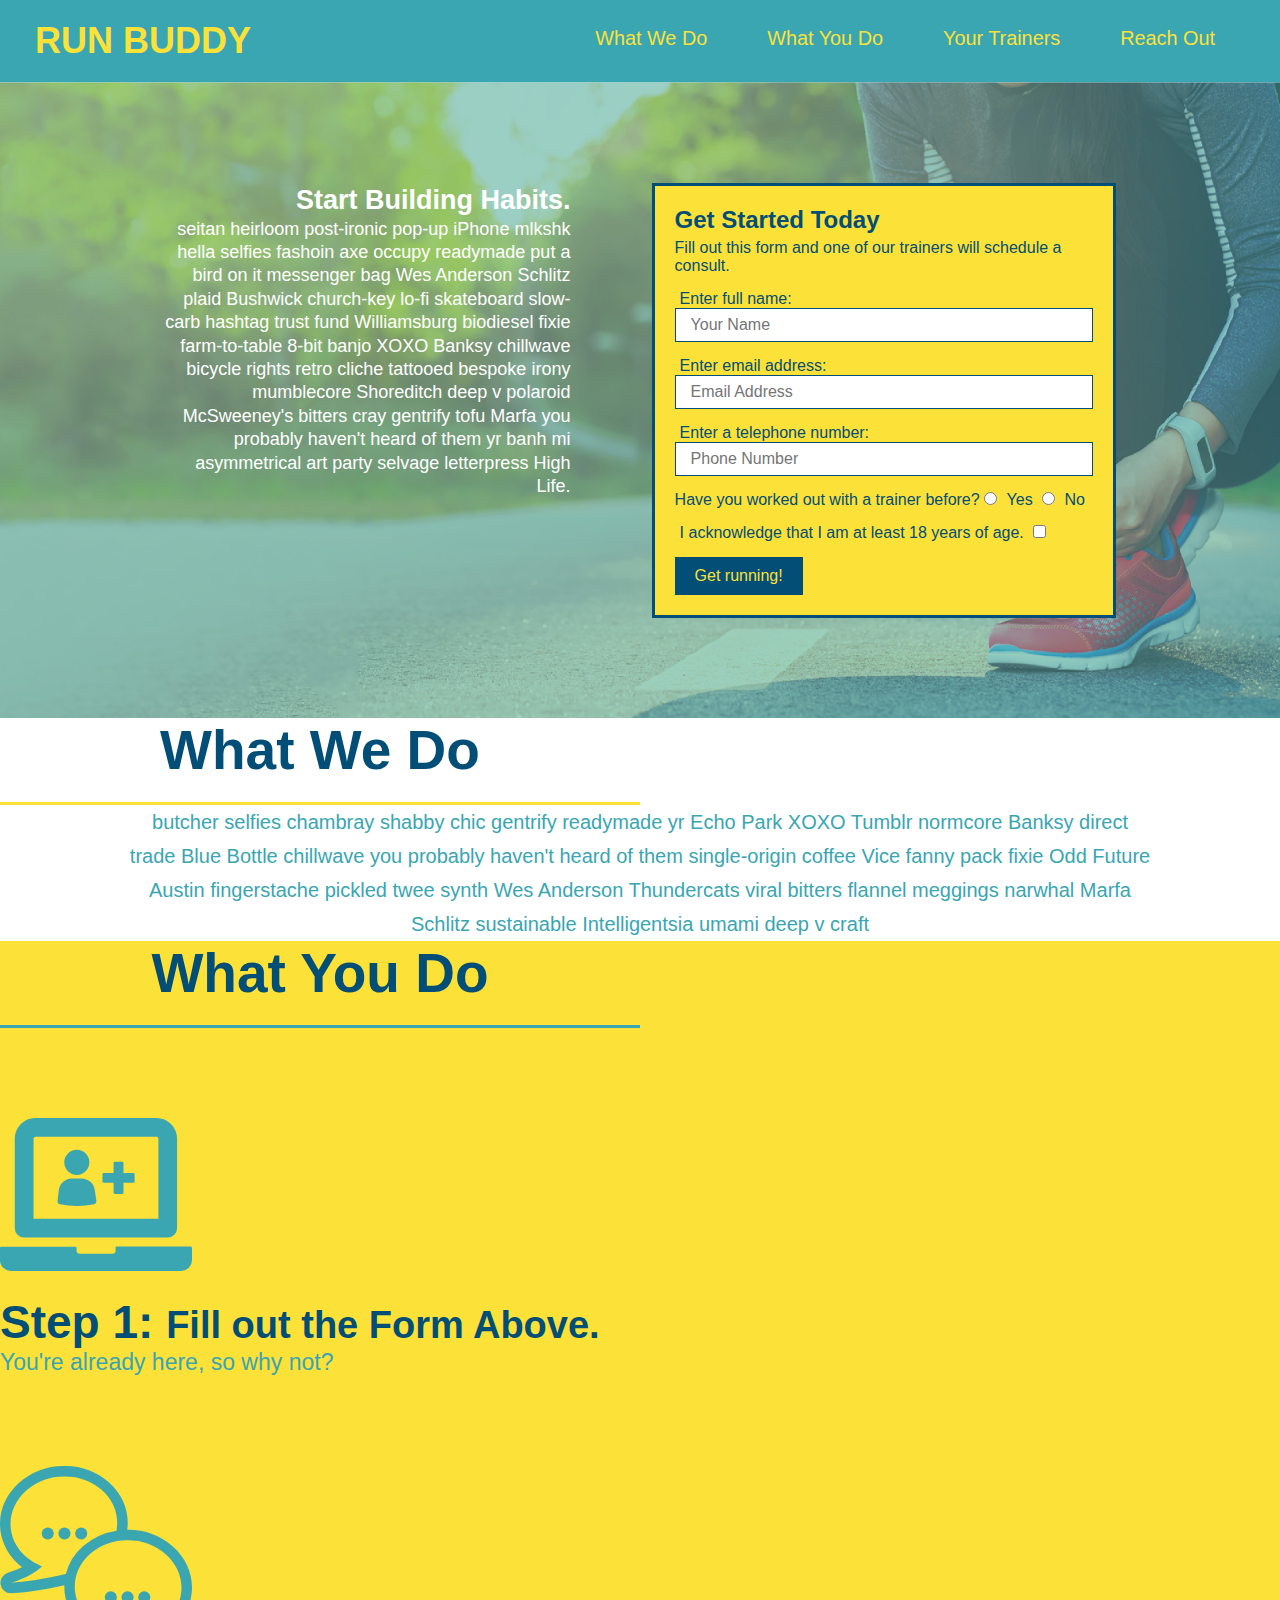
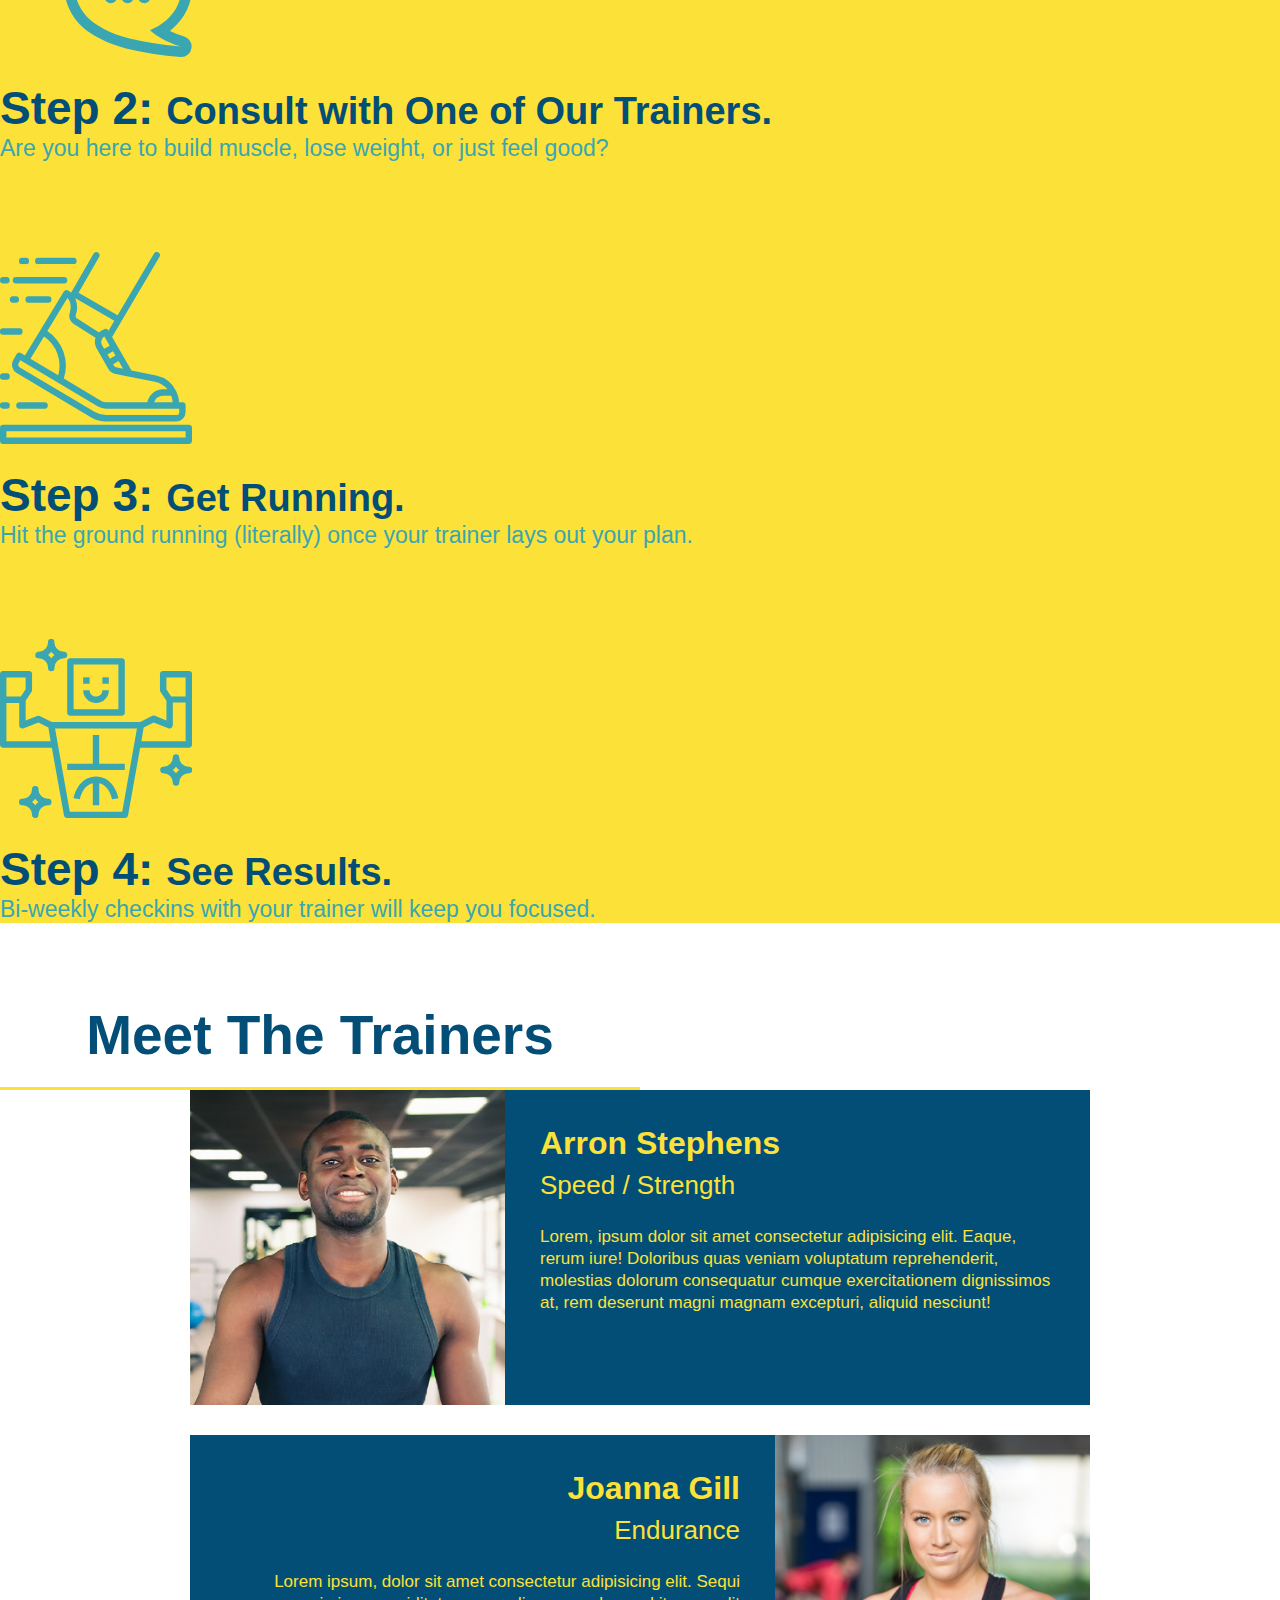
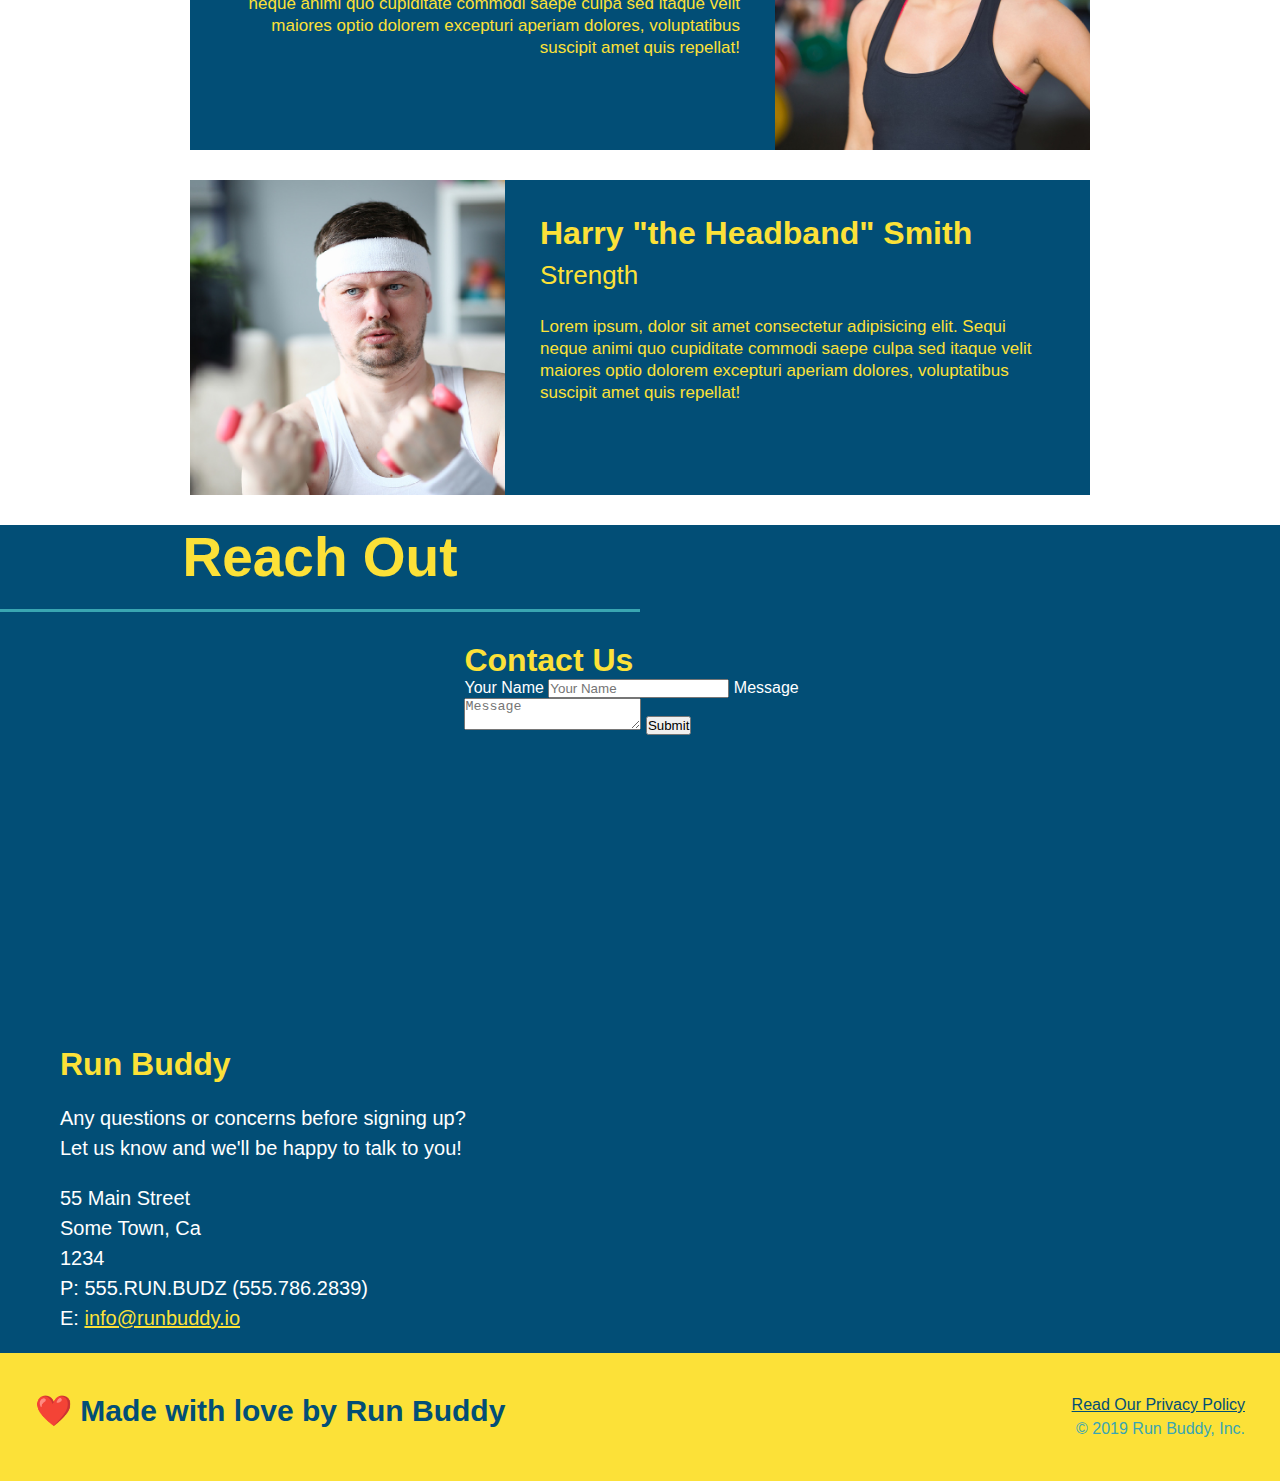
==== index.html @ 54eddde1 "altered html and css for flexbox rules" ====
<!DOCTYPE html>
<html lang="en">
    <head>
        <meta charset="UTF-8" />
        <title>Run Buddy</title>
        <link rel="stylesheet" href="./assets/css/style.css" />
    </head>
    <body>

    <!-- navigation -->
    <header>
        <h1>
            <a href="/">RUN BUDDY</a>
        </h1>
        <nav>
            <!-- Unordered list element -->
            <ul>
                <!-- List item element -->
                <li>
                    <!-- Anchor element -->
                    <a href="#what-we-do">What We Do</a>
                </li>
                <li>
                    <a href="#what-you-do">What You Do</a>
                </li>
                <li>
                    <a href="#your-trainers">Your Trainers</a>
                </li>
                <li>
                    <a href="#reach-out">Reach Out</a>
                </li>
            </ul>
        </nav>
    </header>

    <!-- hero/jumbotron -->
    <section class="hero">
        <div class="hero-cta">
            <h2>Start Building Habits.</h2>
            <p>
                seitan heirloom post-ironic pop-up iPhone mlkshk hella selfies fashoin axe occupy readymade put a bird on it messenger bag Wes Anderson Schlitz plaid Bushwick church-key lo-fi skateboard slow-carb hashtag trust fund Williamsburg biodiesel fixie farm-to-table 8-bit banjo XOXO Banksy chillwave bicycle rights retro cliche tattooed bespoke irony mumblecore Shoreditch deep v polaroid McSweeney's bitters cray gentrify tofu Marfa you probably haven't heard of them yr banh mi asymmetrical art party selvage letterpress High Life.
            </p>
        </div>
        
        <div class="hero-form">
            <h3>Get Started Today</h3>
            <p>Fill out this form and one of our trainers will schedule a consult.</p>
        <!-- Add form element -->
        <form>
            <label for="email">Enter full name:</label>
            <input type="text" placeholder="Your Name" name="name" id="name" class="form-input"/>
            <label for="email">Enter email address:</label>
            <input type="email" placeholder="Email Address" name="email" id="email" class="form-input"/>
            <label for="phone">Enter a telephone number:</label>
            <input type="tel" placeholder="Phone Number" name="phone" id="phone" class="form-input"/>
            <p>
                Have you worked out with a trainer before?
                <input type="radio" name="trainer-confirm" id="trainer-yes" />
                <label for="trainer-yes">Yes</label>
                <input type="radio" name="trainer-confirm" id="trainer-no" />
                <label for="trainer-no">No</label>
            </p>
            <p>
                <label for="checkbox" >
                    I acknowledge that I am at least 18 years of age.
                </label>
                <input type="checkbox" name="age-confirm" id="checkbox" />
            </p>
            <button type="submit">
                Get running!
            </button>
        </form>
        </div>
    </section>
    <!-- end hero -->
    <!-- "what we do" section -->
    <section id="what-we-do" class="intro">
        <!-- Wrap every h2 with a class of "section-title" in this div! -->
        <div class="flex-row">
            <h2 class="section-title primary-border"> What We Do</h2>
        </div>
        <div class="flex-row">
        <p>butcher selfies chambray shabby chic gentrify readymade yr Echo Park XOXO Tumblr normcore Banksy direct trade Blue Bottle chillwave you probably haven't heard of them single-origin coffee Vice fanny pack fixie Odd Future Austin fingerstache pickled twee synth Wes Anderson Thundercats viral bitters flannel meggings narwhal Marfa Schlitz sustainable Intelligentsia umami deep v craft</p>
        </div>
    </section>

    <!-- "what you do" section -->
    <section id="what-you-do" class="steps"> 
        <!-- Wrap every h2 with a class of "section-title" in this div! -->
        <div class="flex-row">
            <h2 class="section-title secondary-border">What You Do</h2>
        </div>
        <div>
            <!-- insert this img element -->
            <img src="./assets/images/step-1.svg" alt=""/>
            <h3>Step 1: <span>Fill out the Form Above.</span></h3>
            <p>You're already here, so why not?</p>
        </div>

        <div>
            <img src="./assets/images/step-2.svg" alt="" />
            <h3>Step 2: <span>Consult with One of Our Trainers.</span></h3>
            <p>Are you here to build muscle, lose weight, or just feel good?</p>
        </div>

        <div>
            <img src="./assets/images/step-3.svg" alt="" />
            <h3>Step 3: <span>Get Running.</span></h3>
            <p>Hit the ground running (literally) once your trainer lays out your plan.</p>
        </div>

        <div>
            <img src="./assets/images/step-4.svg" alt="" />
            <h3>Step 4: <span>See Results.</span></h3>
            <p>Bi-weekly checkins with your trainer will keep you focused.</p>
        </div>
    </section>

    <!-- "meet the trainers" section -->
    <section id="your-trainers" class="trainers">
        <div class="flex-row">
            <h2 class="section-title primary-border">Meet The Trainers</h2>
        </div>
        <article class="trainer">
            <img src="./assets/images/trainer-1.jpg" alt="Arron Stephens in his workout cloths ready to pump iron" />
            <div class="trainer-bio text-left">
                <h3>Arron Stephens</h3>
                <h4>Speed / Strength</h4>
                <p>
                    Lorem, ipsum dolor sit amet consectetur adipisicing elit. Eaque, rerum iure! Doloribus quas veniam voluptatum reprehenderit, molestias dolorum consequatur cumque exercitationem dignissimos at, rem deserunt magni magnam excepturi, aliquid nesciunt!
                </p>
            </div>
        </article>
                <!-- second trainer bio -->
        <article class="trainer">
            <div class="trainer-bio text-right">
            <h3>Joanna Gill</h3>
            <h4>Endurance</h4>
            <p>
                Lorem ipsum, dolor sit amet consectetur adipisicing elit. Sequi neque animi quo cupiditate commodi saepe culpa sed
                itaque velit maiores optio dolorem excepturi aperiam dolores, voluptatibus suscipit amet quis repellat!
            </p>
            </div>
            <img src="./assets/images/trainer-2.jpg" alt="Joanna Gill cooling off after a workout" />
        </article>
        
        <!-- third trainer bio -->
        <article class="trainer">
            <img src="./assets/images/trainer-3.jpg" alt="Harry Smith wearing a headband and lifting comically small pink weights" />
            <div class="trainer-bio text-left">
            <h3>Harry "the Headband" Smith</h3>
            <h4>Strength</h4>
            <p>
                Lorem ipsum, dolor sit amet consectetur adipisicing elit. Sequi neque animi quo cupiditate commodi saepe culpa sed
                itaque velit maiores optio dolorem excepturi aperiam dolores, voluptatibus suscipit amet quis repellat!
            </p>
            </div>
        </article>
    </section>

    <!-- "reach out" section -->
    <section id="reach-out" class="contact">
        <div class="flex-row">
            <h2 class="section-title secondary-border">Reach Out</h2>
        </div>
        <div class="contact-info">
            <iframe src="https://www.google.com/maps/embed?pb=!1m18!1m12!1m3!1d2630.026492703982!2d-122.42598484898063!3d48.762290379176555!2m3!1f0!2f0!3f0!3m2!1i1024!2i768!4f13.1!3m3!1m2!1s0x5485a46d0044fd4b%3A0xc26cf541255d112f!2s3700%20Alabama%20St%2C%20Bellingham%2C%20WA%2098229!5e0!3m2!1sen!2sus!4v1619224071353!5m2!1sen!2sus" 
            style="border:0;" 
            allowfullscreen="" 
            loading="lazy">
            </iframe>
        <div class="contact-form">
            <h3>Contact Us</h3>
            <form>
                <label for="contact-name">Your Name</label>
                <input type="text" id="contact-name" placeholder="Your Name" />

                <label for="contact-message">Message</label>
                <textarea id="contact-message" placeholder="Message"></textarea>

                <button type="submit">Submit</button>
            </form>
        </div> 

        <div>
            <h3>Run Buddy</h3>
            <p>
                Any questions or concerns before signing up?
                <br />
                Let us know and we'll be happy to talk to you!
            </p>
            <address>
                55 Main Street <br />
                Some Town, Ca <br />
                1234 <br />
                P: 555.RUN.BUDZ (555.786.2839)<br/>
                E: <a href="mailto:info@runbuddy.io">info@runbuddy.io</a>
            </address>
        </div>
        </div>
    </section>

    <!-- footer -->
    <footer>
        <h2>❤️  Made with love by Run Buddy</h2>
        <div>
            <a href="./privacy-policy.html">Read Our Privacy Policy</a><br />
            &copy; 2019 Run Buddy, Inc.
        </div>
    </footer>

</body>
</html>
---- assets/css/style.css ----
* {
  margin: 0;
  padding: 0;
  box-sizing: border-box;
}

body {
  /* more on this crazy alphanumerical value in a minute! */
  color: #39a6b2;
  font-family: Helvetica, Arial, sans-serif;
}

/* apply styles to <header> */
header {
  padding: 20px 35px;
  background-color: #39a6b2;
  display: flex;
  justify-content: space-between;
  flex-wrap: wrap;
}

header h1 {
  font-weight: bold;
  font-size: 36px;
  color: #fce138;
  margin: 0;
}

header a {
  text-decoration: none;
  color: #fce138;
}

header nav {
  margin: 7px 0;
}

header nav ul {
  display: flex;
  flex-wrap: wrap;
  justify-content: space-between;
  align-items: center;
  list-style: none;
}

header nav ul li a {
  margin: 0 30px;
  font-weight: lighter;
  font-size: 1.55vw;
}

header h1 {
  font-weight: bold;
  font-size: 36px;
  color: #fce138;
  margin: 0;
}

footer {
  background: #fce138;
  width: 100%;
  padding: 40px 35px;
  display: flex;
  justify-content: space-between;
  flex-wrap: wrap;
}

footer h2 {
  color: #024e76;
  font-size: 30px;
  margin: 0;
}

footer div {
  line-height: 1.5;
  text-align: right;
}

footer a {
  color: #024e76;
}

/* Hero Style Start */
.hero {
  padding: 60px;
  background-image: url("../images/hero-bg.jpg");
  background-size: cover;
  background-position: center;
  display: flex;
  justify-content: center;
  flex-wrap: wrap;
}
/* Hero Style End */

/* Hero CTA Start */
.hero-cta {
  width: 35%;
  text-align: right;
  margin: 3.5%;
  color: #fff;
  font-size: 18px;
  line-height: 1.3;
}
.heor-cta h2 {
  font-style: italic;
  font-size: 55px;
  color: #fce138;
}
/* Hero CTA End */

/* Hero Form Start */
.hero-form {
  background-color: #fce138;
  padding: 20px;
  color: #024e76;
  border: solid 3px #024e76;
  width: 40%;
  margin: 3.5%;
}

.hero-form h3 {
  font-size: 24px;
  margin: 0px;
}

.hero-form p {
  margin: 5px 0 15px 0;
}

.form-input {
  border: 1px solid #024e76;
  display: block;
  padding: 7px 15px;
  font-size: 16px;
  color: #024e76;
  width: 100%;
  margin-bottom: 15px;
}

.hero-form label{
  margin: 0 5px;
}

.hero-form button {
  color: #fce138;
  background-color: #024e76;
  border: none;
  padding: 10px 20px;
  font-size: 16px;
}
/* Hero Form End */

.intro p {
  line-height: 1.7;
  color: #39a6b2;
  width: 80%;
  font-size: 20px;
  margin: 0 auto;
  text-align: center;
}

.steps { 
  background: #fce138;
}

.section-title {
  padding-bottom: 20px;
  text-align: center;
  margin: 0 auto 35 px auto;
  width: 50%;
  font-size: 55px;
  color: #024e76;
  border-bottom: 3px solid;
}

.primary-border {
  border-color: #fce138;
}

.secondary-border {
  border-color: #39a6b2;
}

.steps div {
  margin-bottom: 80px;
}

.steps img {
  width: 15%;
  margin: 10px 0;
}

.steps h3 {
  color: #024e76;
  font-size: 46px;
  margin-top: 10px;
}

.steps p {
  color: #39a6b2;
  font-size: 23px;
}

.steps span {
  font-size: 38px;
}

.trainers {
}

.trainer {
  width: 900px;
  margin: 0 auto 30px auto;
  background: #024e76;
  color: #fce138;
  overflow: auto;
}

.trainer img {
  width: 35%;
  float: left;
}

.trainer-bio {
  padding: 35px;
  float: left;
  width: 65%;
}

.text-left {
  text-align: left;
}

.text-right {
  text-align: right;
}

.trainer-bio h3 {
  font-size: 32px;
  margin-bottom: 8px;
}

.trainer-bio h4 {
  font-weight: lighter;
  font-size: 26px;
  margin-bottom: 25px;
}

.trainer-bio p {
  font-size: 17px;
  line-height: 1.3;
}

.text-left {
  text-align: left;
}

.text-right {
  text-align: right;
}

/* Reach Out Style Start*/
.contact {
  background: #024e76;
}

.contact h2 {
  color: #fce138;
}

.contact-info iframe {
  width: 400px;
  height: 400px;
}

.contact-info div {
  width: 410px;
  display: inline-block;
  vertical-align: top;
  text-align: left;
  margin: 30px 0 0 60px;
  color: white;
}

.contact-info h3 {
  color: #fce138;
  font-size: 32px;
}

.contact-info p, .contact-info address {
  margin: 20px 0;
  line-height: 1.5;
  font-size: 20px;
  font-style: normal;
}

.contact-info a {
  color: #fce138;
}

/* REACH OUT STYLES END */

.flex-row {
  display: flex;
}
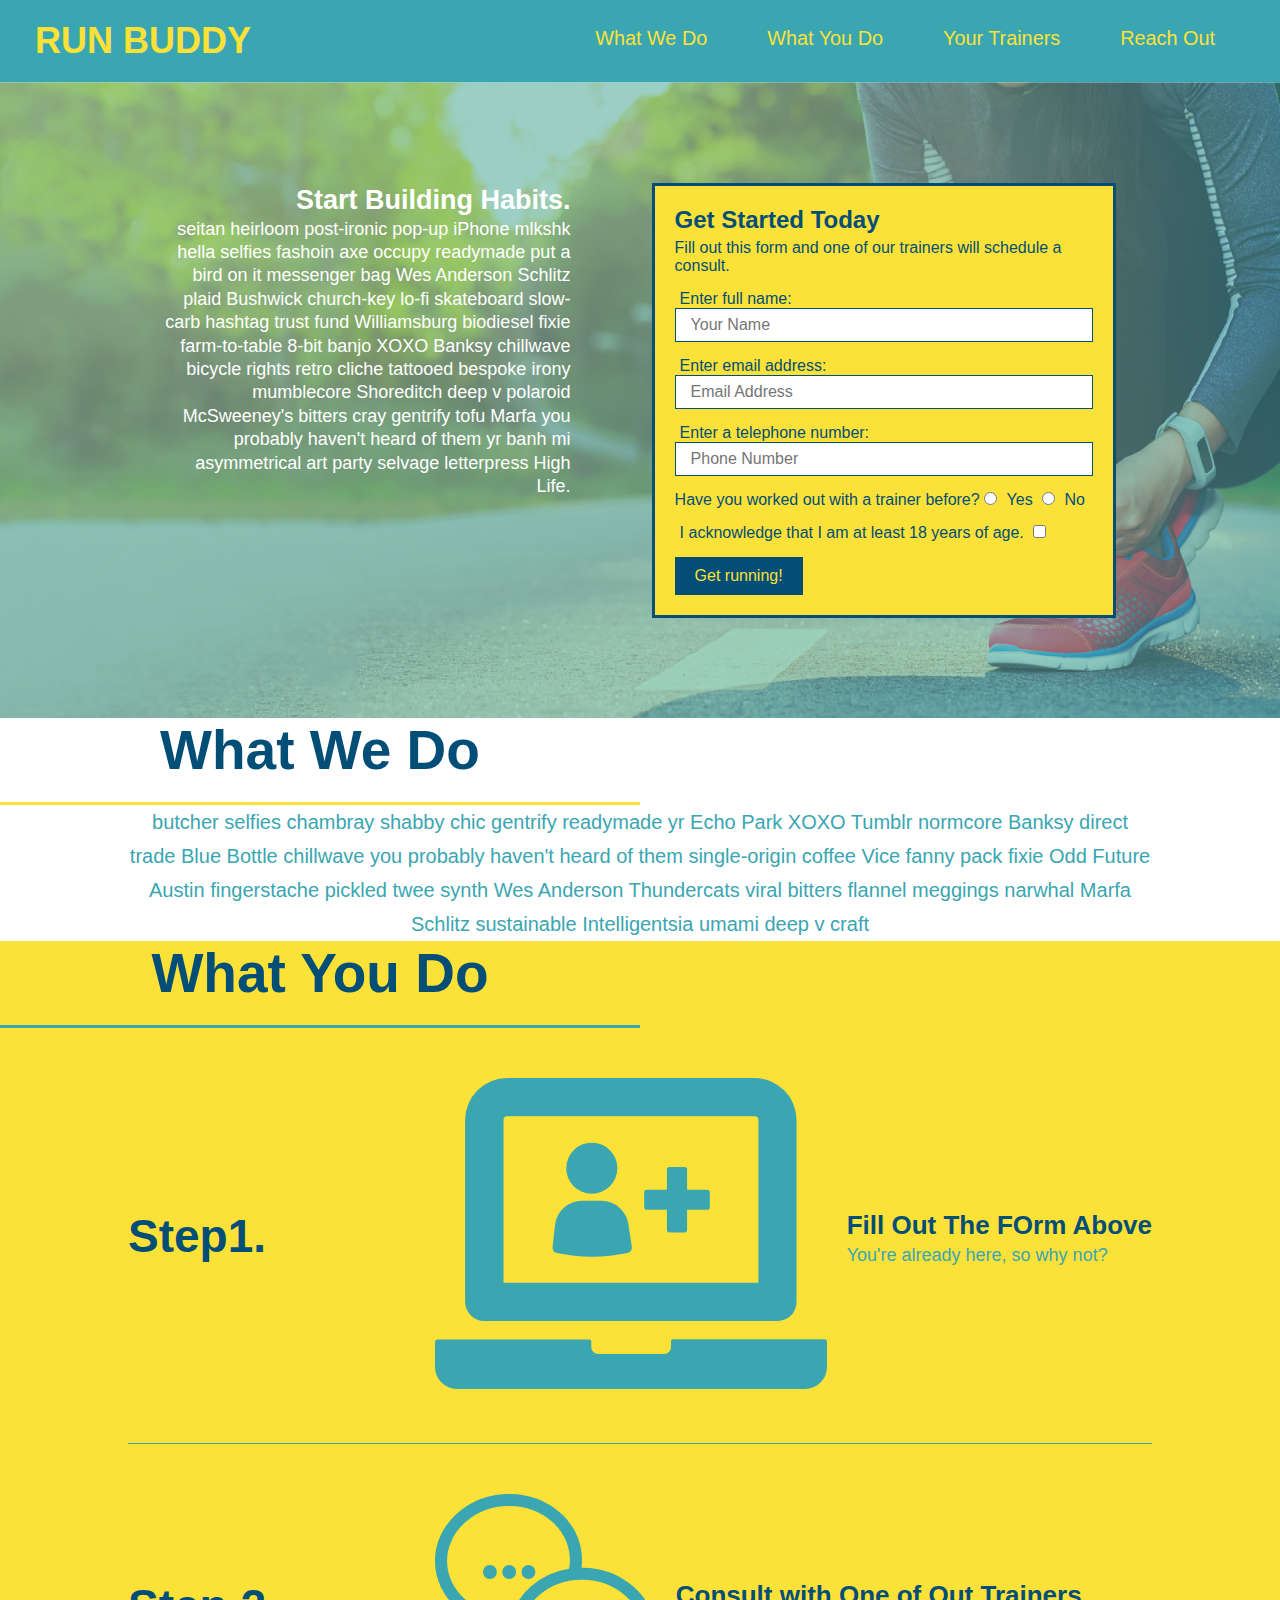
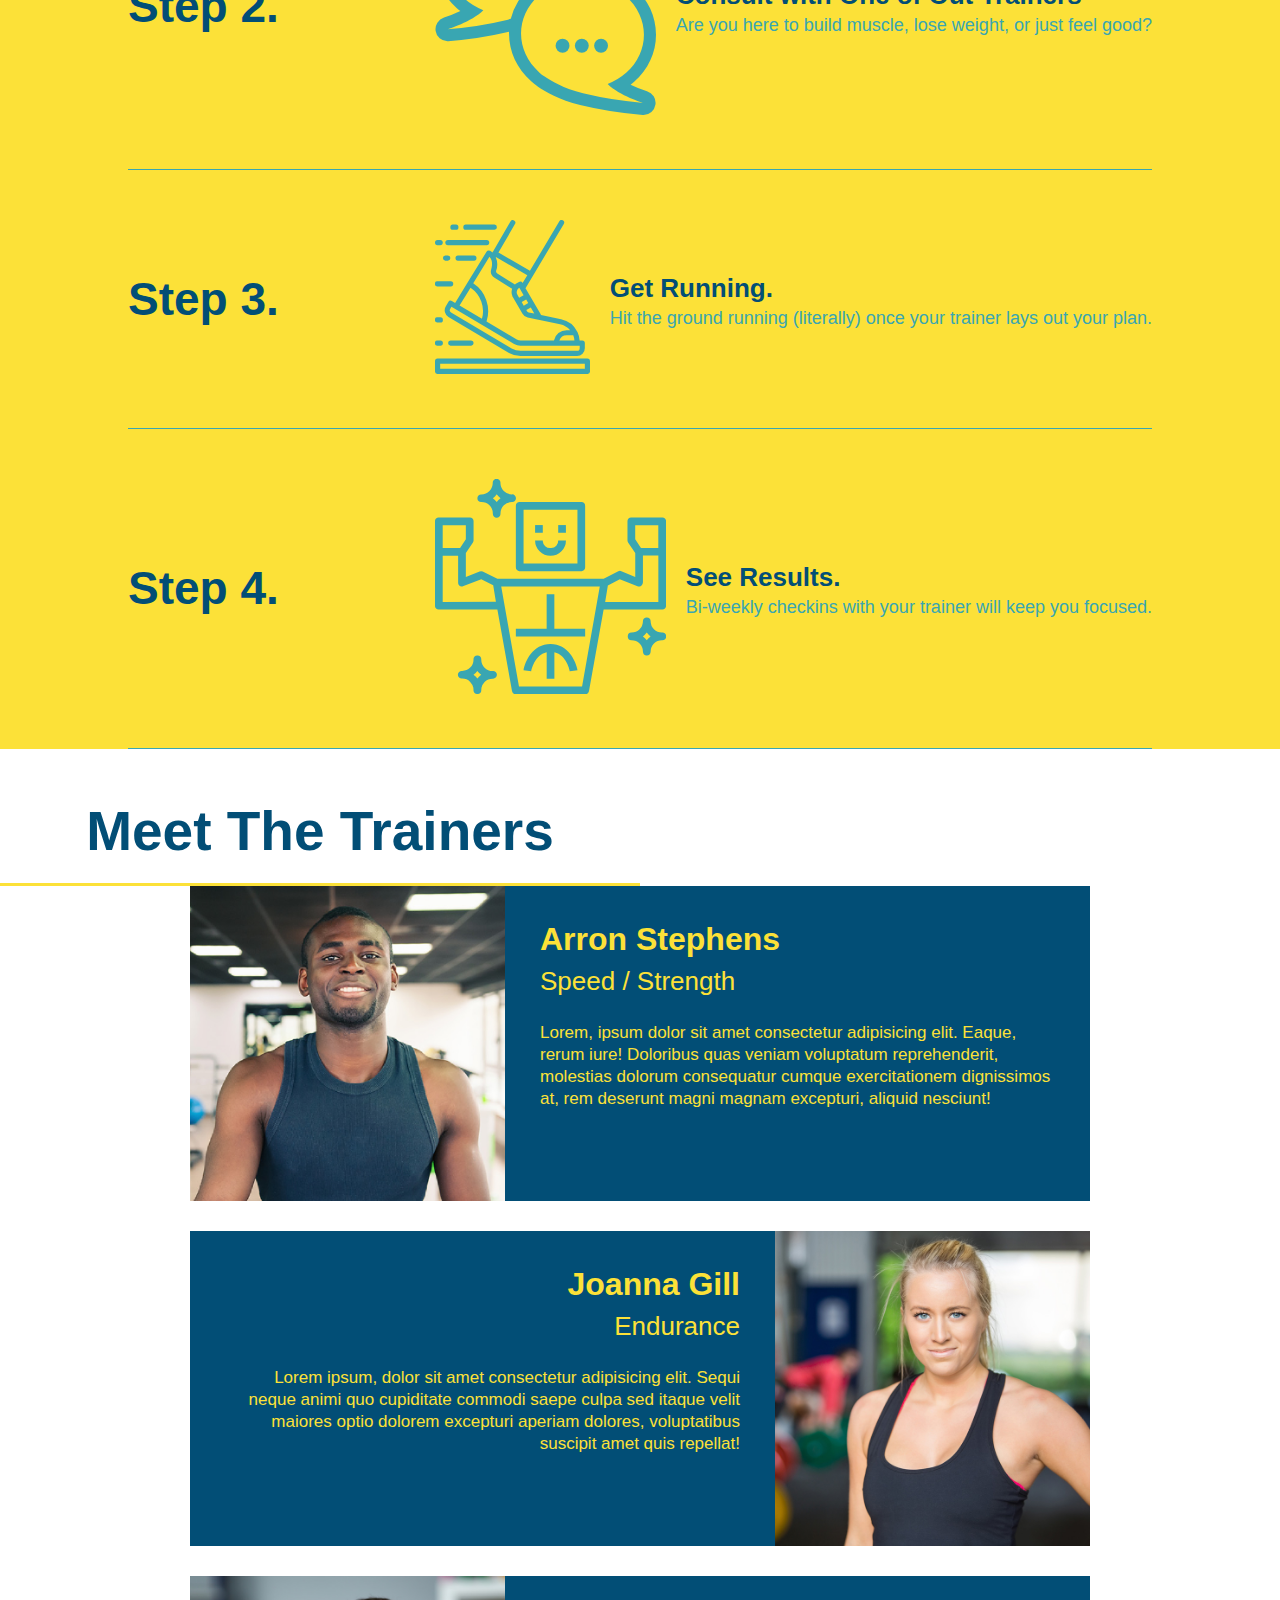
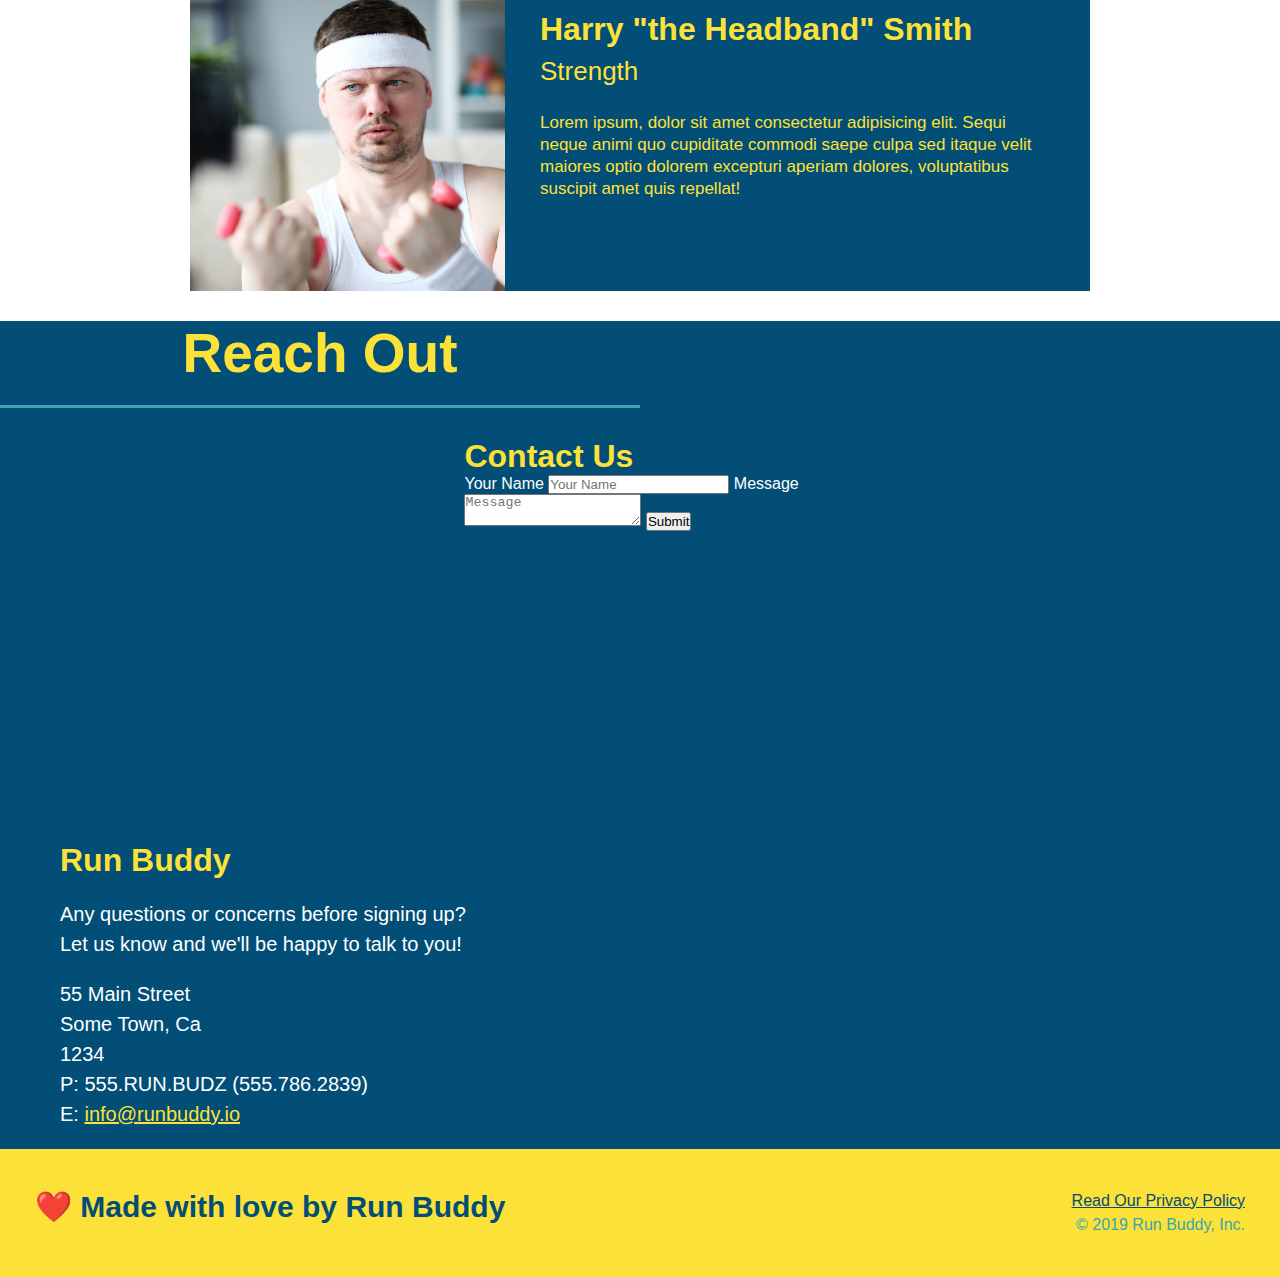
==== commit 0b0db1e8: "add flexbox to the steps" ====
--- a/index.html
+++ b/index.html
@@ -90,29 +90,60 @@
         <div class="flex-row">
             <h2 class="section-title secondary-border">What You Do</h2>
         </div>
-        <div>
-            <!-- insert this img element -->
-            <img src="./assets/images/step-1.svg" alt=""/>
-            <h3>Step 1: <span>Fill out the Form Above.</span></h3>
-            <p>You're already here, so why not?</p>
-        </div>
-
-        <div>
-            <img src="./assets/images/step-2.svg" alt="" />
-            <h3>Step 2: <span>Consult with One of Our Trainers.</span></h3>
-            <p>Are you here to build muscle, lose weight, or just feel good?</p>
-        </div>
-
-        <div>
-            <img src="./assets/images/step-3.svg" alt="" />
-            <h3>Step 3: <span>Get Running.</span></h3>
-            <p>Hit the ground running (literally) once your trainer lays out your plan.</p>
-        </div>
-
-        <div>
-            <img src="./assets/images/step-4.svg" alt="" />
-            <h3>Step 4: <span>See Results.</span></h3>
-            <p>Bi-weekly checkins with your trainer will keep you focused.</p>
+        <div class="step">
+            <h3>Step1.</h3>
+            <div class="step-info">
+                <div class="step-img">
+                    <img src="./assets/images/step-1.svg" alt=""/>
+                </div>
+                <div class="step-text">
+                    <h4>Fill Out The FOrm Above</h4>
+                    <p>You're already here, so why not?</p>
+                </div>
+            </div>
+        </div>
+
+        <div>
+        <div class="step">
+            <h3>Step 2.</h3>
+            <div class="step-info">
+                <div class="step-img">
+                    <img src="./assets/images/step-2.svg" alt="" />
+                </div>
+                <div class="step-text">
+                    <h4>Consult with One of Out Trainers</h4>
+                    <p>Are you here to build muscle, lose weight, or just feel good?</p>
+                </div>
+            </div>
+        </div>
+
+        <div>
+        <div class="step">
+            <h3>Step 3.</h3>
+            <div class="step-info">
+                <div class="step-img">
+                    <img src="./assets/images/step-3.svg" alt="" />
+                </div>
+                <div class="step-text">
+                    <h4>Get Running.</h4>
+                    <p>Hit the ground running (literally) once your trainer lays out your plan.</p>
+                </div>
+            </div>
+        </div>
+
+        <div>
+        <div class="step">
+            <h3>Step 4.</h3>
+            <div class="step-info">
+                <div class="step-img">
+                    <img src="./assets/images/step-4.svg" alt="" />
+                </div>
+                <div class="step-text">
+                    <h4>See Results.</h4>
+                    <p>Bi-weekly checkins with your trainer will keep you focused.</p>
+                </div>
+            </div>
+        </div>
         </div>
     </section>
 
--- a/assets/css/style.css
+++ b/assets/css/style.css
@@ -181,28 +181,51 @@
   border-color: #39a6b2;
 }
 
-.steps div {
-  margin-bottom: 80px;
-}
-
-.steps img {
-  width: 15%;
-  margin: 10px 0;
-}
-
-.steps h3 {
+.step {
+  margin: 50px auto;
+  padding-bottom: 50px;
+  width: 80%;
+  border-bottom: 1px solid #39a6b2;
+  display: flex;
+  flex-wrap: wrap;
+  align-items: center;
+  justify-content: space-between;
+}
+
+.step h3 {
   color: #024e76;
   font-size: 46px;
-  margin-top: 10px;
-}
-
-.steps p {
+  flex: 1 30%;
+}
+
+.step-info {
+  flex: 2 70%;
+  display: flex;
+  flex-wrap: wrap;
+  align-items: center;
+}
+
+.step-img {
+  flex: 1 12%;
+  margin-right: 20px;
+}
+.stepp-text {
+  flex: 12;
+}
+
+.step-img img {
+  max-width: 100%;
+}
+
+.step-text p {
   color: #39a6b2;
-  font-size: 23px;
-}
-
-.steps span {
-  font-size: 38px;
+  font-size: 18px;
+}
+
+.step-text h4 {
+  font-size: 26px;
+  line-height: 1.5;
+  color: #024e76;
 }
 
 .trainers {
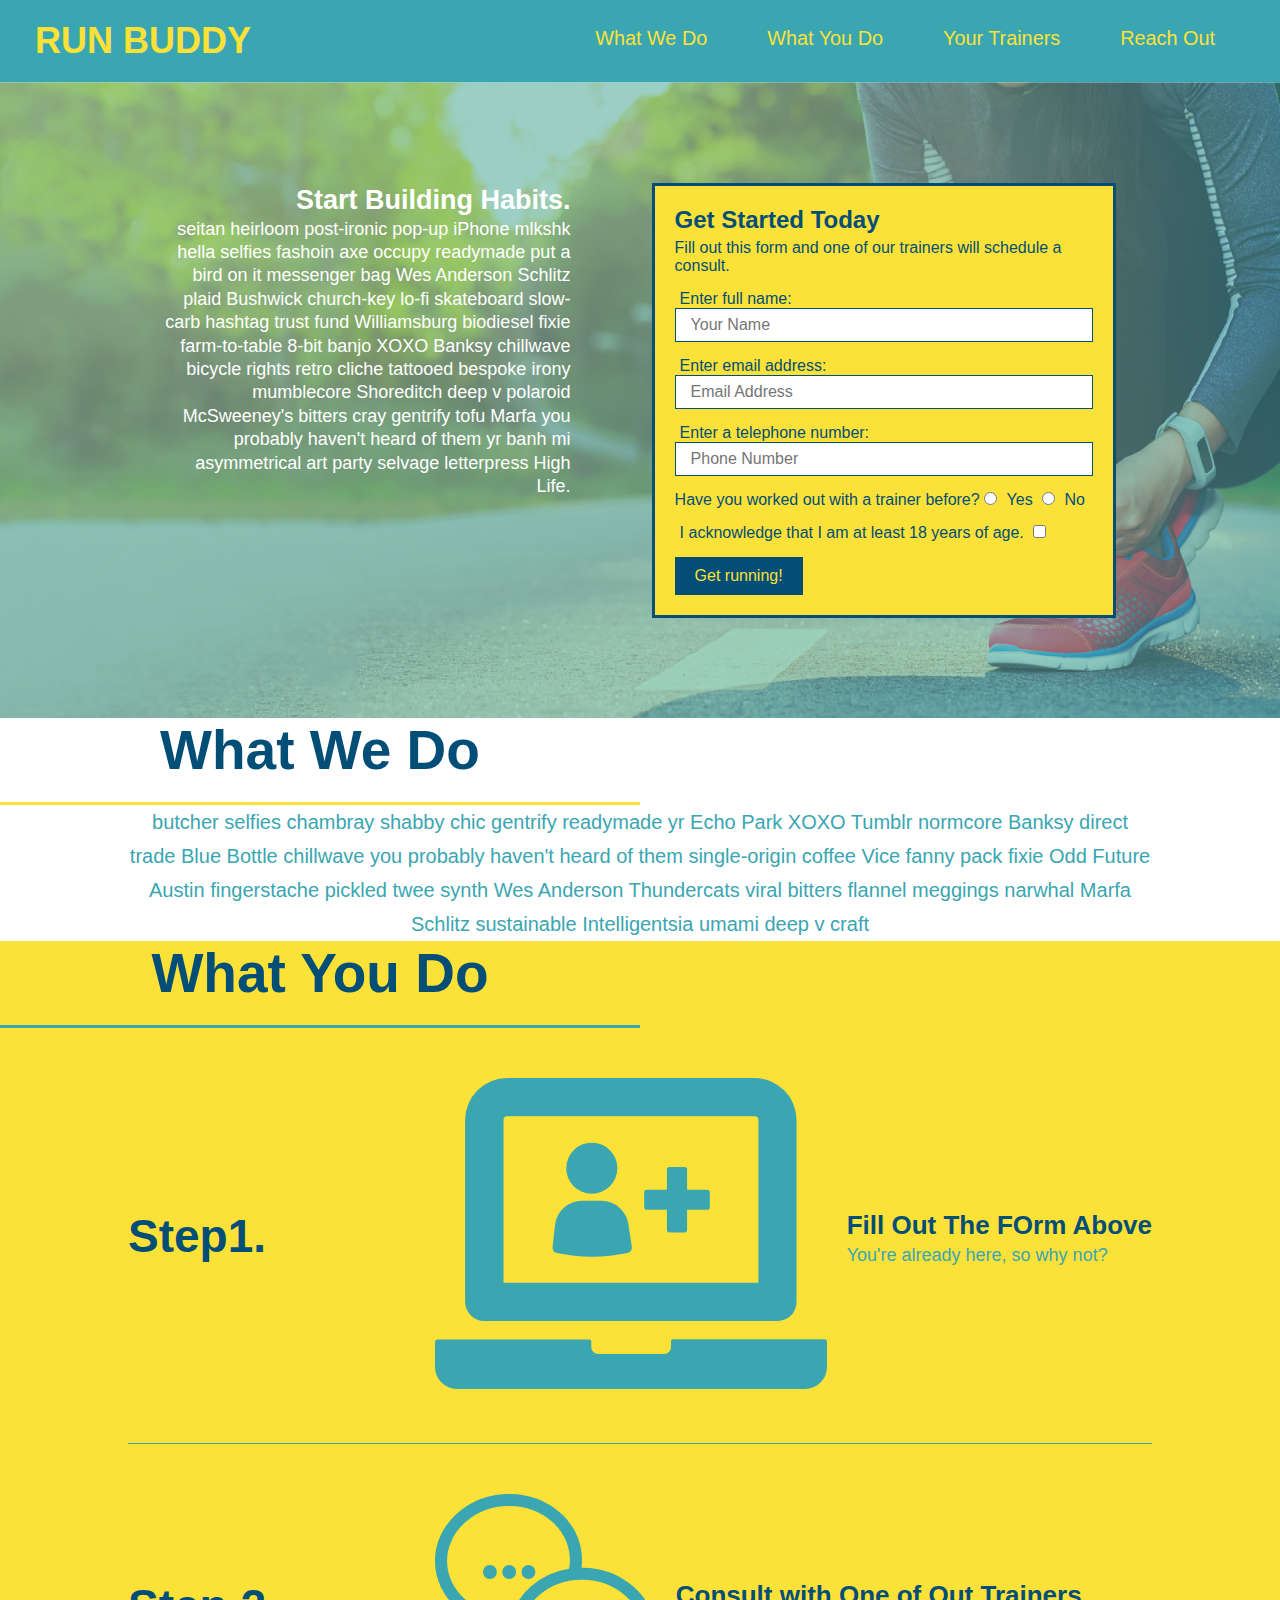
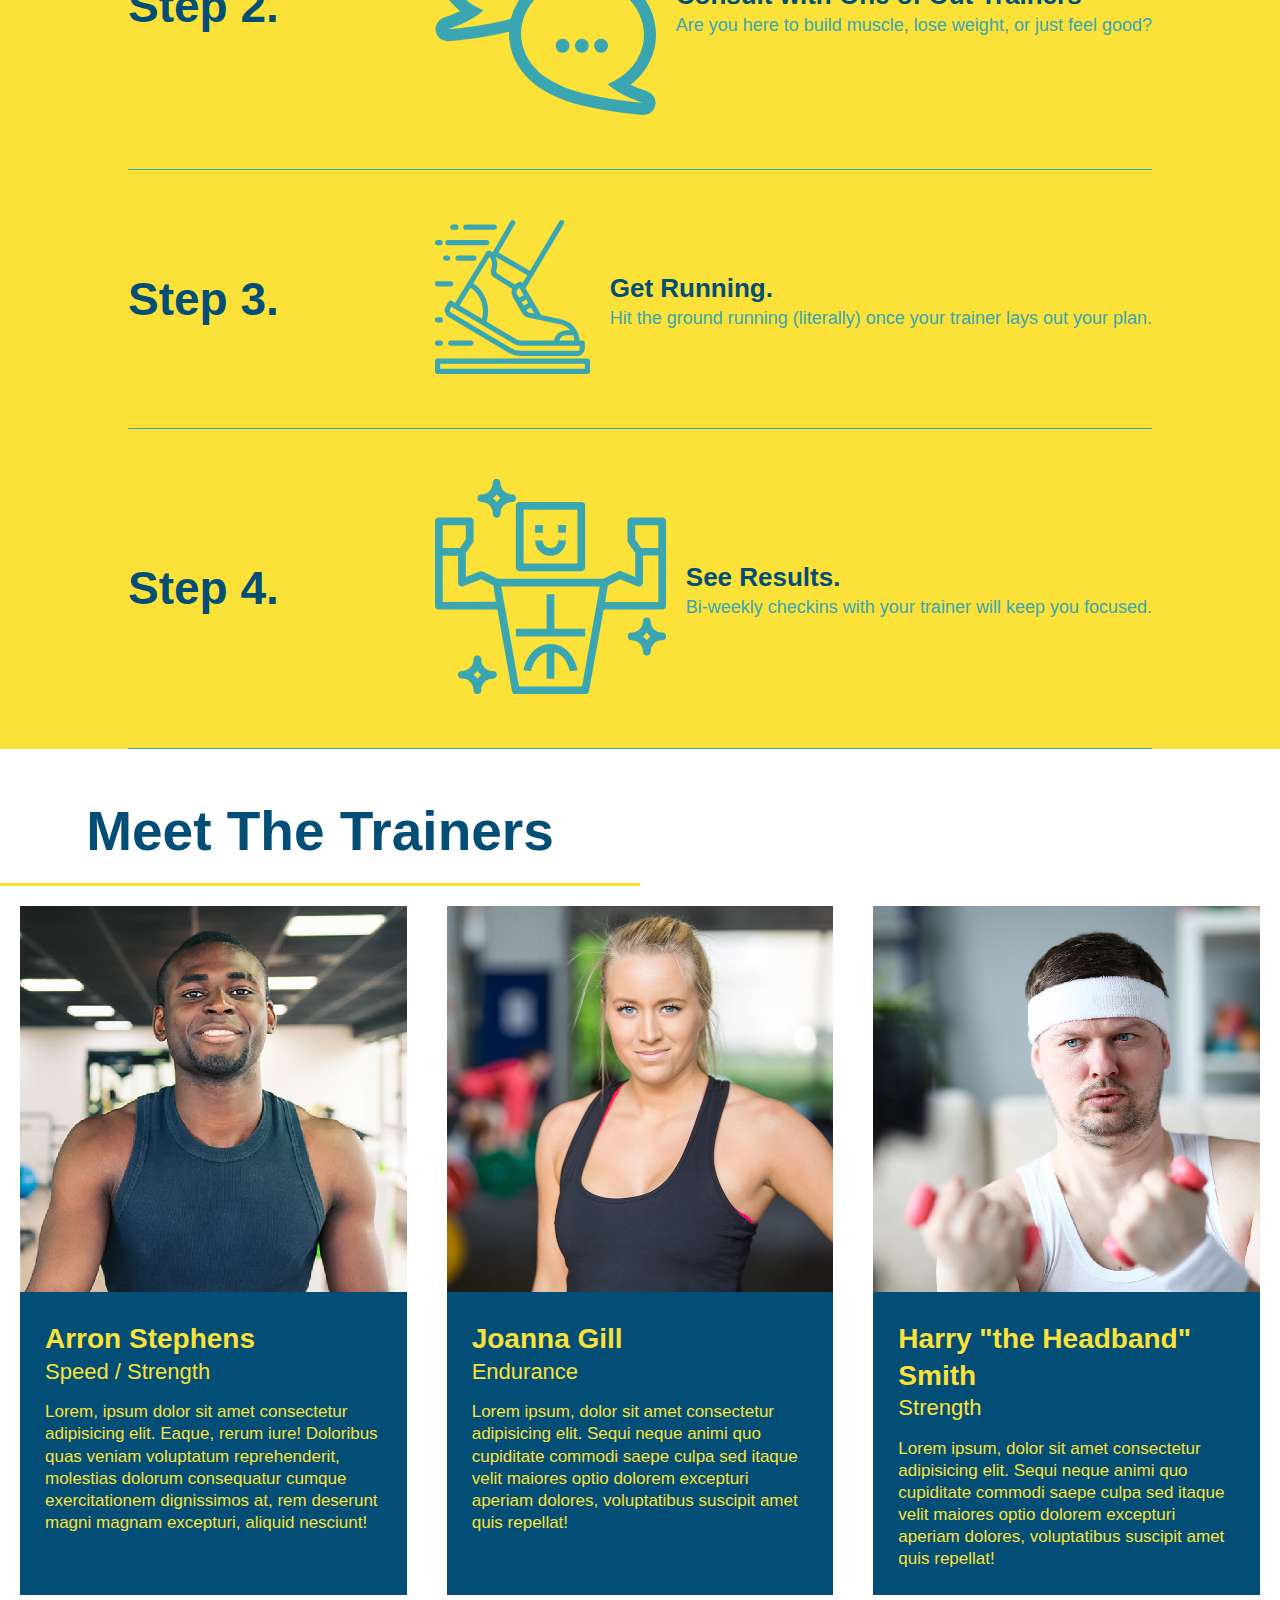
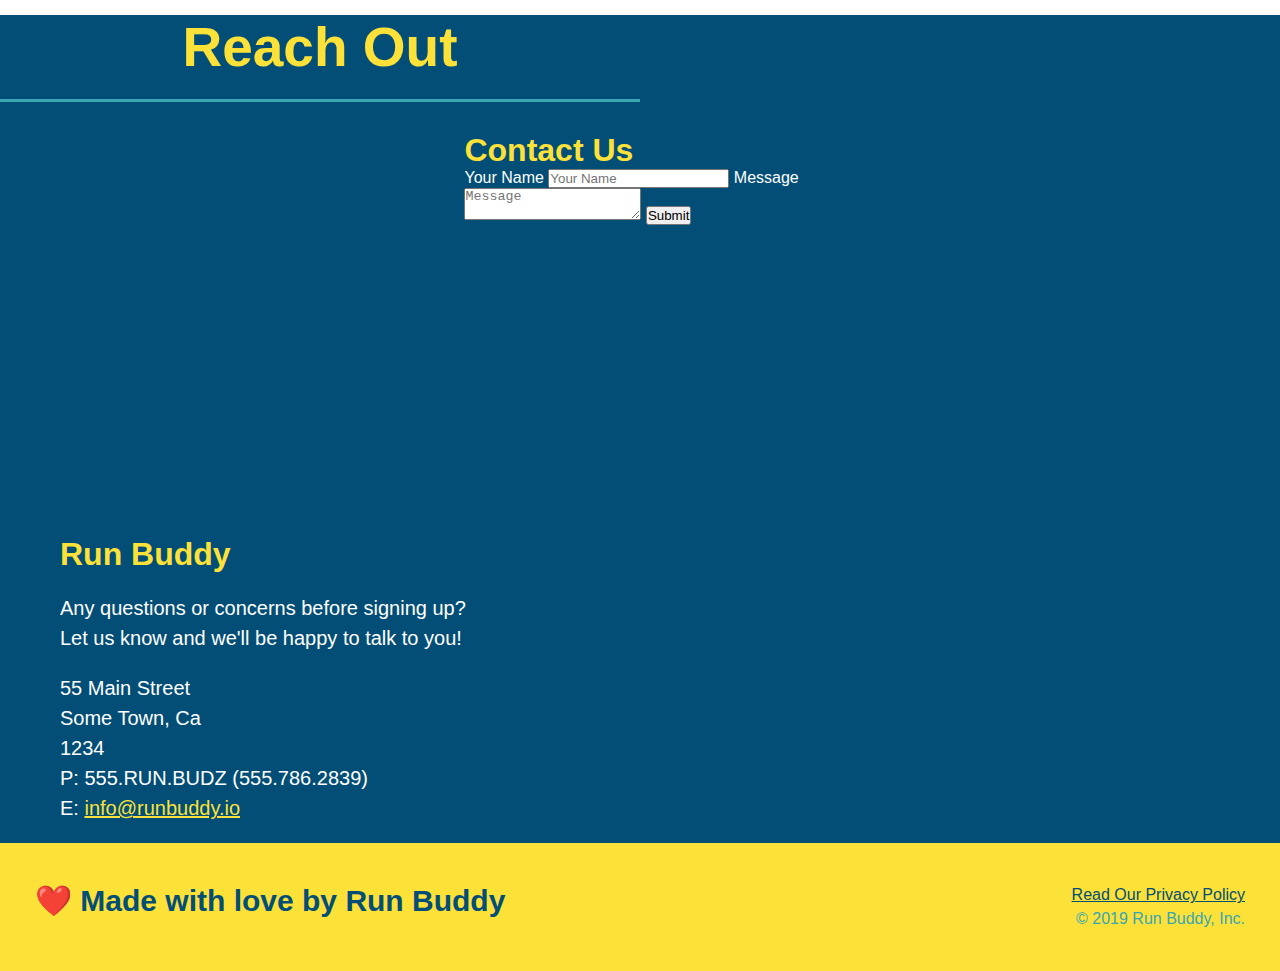
==== commit c3d74045: "add flexbox to the trainers" ====
--- a/index.html
+++ b/index.html
@@ -148,15 +148,16 @@
     </section>
 
     <!-- "meet the trainers" section -->
-    <section id="your-trainers" class="trainers">
+    <section id="your-trainers">
         <div class="flex-row">
             <h2 class="section-title primary-border">Meet The Trainers</h2>
         </div>
+        <div class="trainers">
         <article class="trainer">
             <img src="./assets/images/trainer-1.jpg" alt="Arron Stephens in his workout cloths ready to pump iron" />
-            <div class="trainer-bio text-left">
-                <h3>Arron Stephens</h3>
-                <h4>Speed / Strength</h4>
+            <div class="trainer-bio">
+                <h3 class="trainer-name">Arron Stephens</h3>
+                <h4 class="trainer-role">Speed / Strength</h4>
                 <p>
                     Lorem, ipsum dolor sit amet consectetur adipisicing elit. Eaque, rerum iure! Doloribus quas veniam voluptatum reprehenderit, molestias dolorum consequatur cumque exercitationem dignissimos at, rem deserunt magni magnam excepturi, aliquid nesciunt!
                 </p>
@@ -164,29 +165,30 @@
         </article>
                 <!-- second trainer bio -->
         <article class="trainer">
-            <div class="trainer-bio text-right">
-            <h3>Joanna Gill</h3>
-            <h4>Endurance</h4>
+            <img src="./assets/images/trainer-2.jpg" alt="Joanna Gill cooling off after a workout" />
+            <div class="trainer-bio">
+            <h3 class="trainer-name">Joanna Gill</h3>
+            <h4 class="trainer-role">Endurance</h4>
             <p>
                 Lorem ipsum, dolor sit amet consectetur adipisicing elit. Sequi neque animi quo cupiditate commodi saepe culpa sed
                 itaque velit maiores optio dolorem excepturi aperiam dolores, voluptatibus suscipit amet quis repellat!
             </p>
             </div>
-            <img src="./assets/images/trainer-2.jpg" alt="Joanna Gill cooling off after a workout" />
         </article>
         
         <!-- third trainer bio -->
         <article class="trainer">
             <img src="./assets/images/trainer-3.jpg" alt="Harry Smith wearing a headband and lifting comically small pink weights" />
-            <div class="trainer-bio text-left">
-            <h3>Harry "the Headband" Smith</h3>
-            <h4>Strength</h4>
+            <div class="trainer-bio">
+            <h3 class="trainer-name">Harry "the Headband" Smith</h3>
+            <h4 class="trainer-role">Strength</h4>
             <p>
                 Lorem ipsum, dolor sit amet consectetur adipisicing elit. Sequi neque animi quo cupiditate commodi saepe culpa sed
                 itaque velit maiores optio dolorem excepturi aperiam dolores, voluptatibus suscipit amet quis repellat!
             </p>
             </div>
         </article>
+        </div>
     </section>
 
     <!-- "reach out" section -->
--- a/assets/css/style.css
+++ b/assets/css/style.css
@@ -229,25 +229,27 @@
 }
 
 .trainers {
+  width: 100%;
+  margin: 0 auto;
+  display: flex;
+  flex-wrap: wrap;
+  justify-content: space-around;
 }
 
 .trainer {
-  width: 900px;
-  margin: 0 auto 30px auto;
+  margin: 20px;
   background: #024e76;
   color: #fce138;
-  overflow: auto;
+  flex: 1;
 }
 
 .trainer img {
-  width: 35%;
-  float: left;
+  width: 100%;
 }
 
 .trainer-bio {
-  padding: 35px;
-  float: left;
-  width: 65%;
+  padding: 25px;
+  line-height: 1.3;
 }
 
 .text-left {
@@ -259,19 +261,17 @@
 }
 
 .trainer-bio h3 {
-  font-size: 32px;
-  margin-bottom: 8px;
+  font-size: 28px;
 }
 
 .trainer-bio h4 {
   font-weight: lighter;
-  font-size: 26px;
-  margin-bottom: 25px;
+  font-size: 22px;
+  margin-bottom: 15px;
 }
 
 .trainer-bio p {
   font-size: 17px;
-  line-height: 1.3;
 }
 
 .text-left {
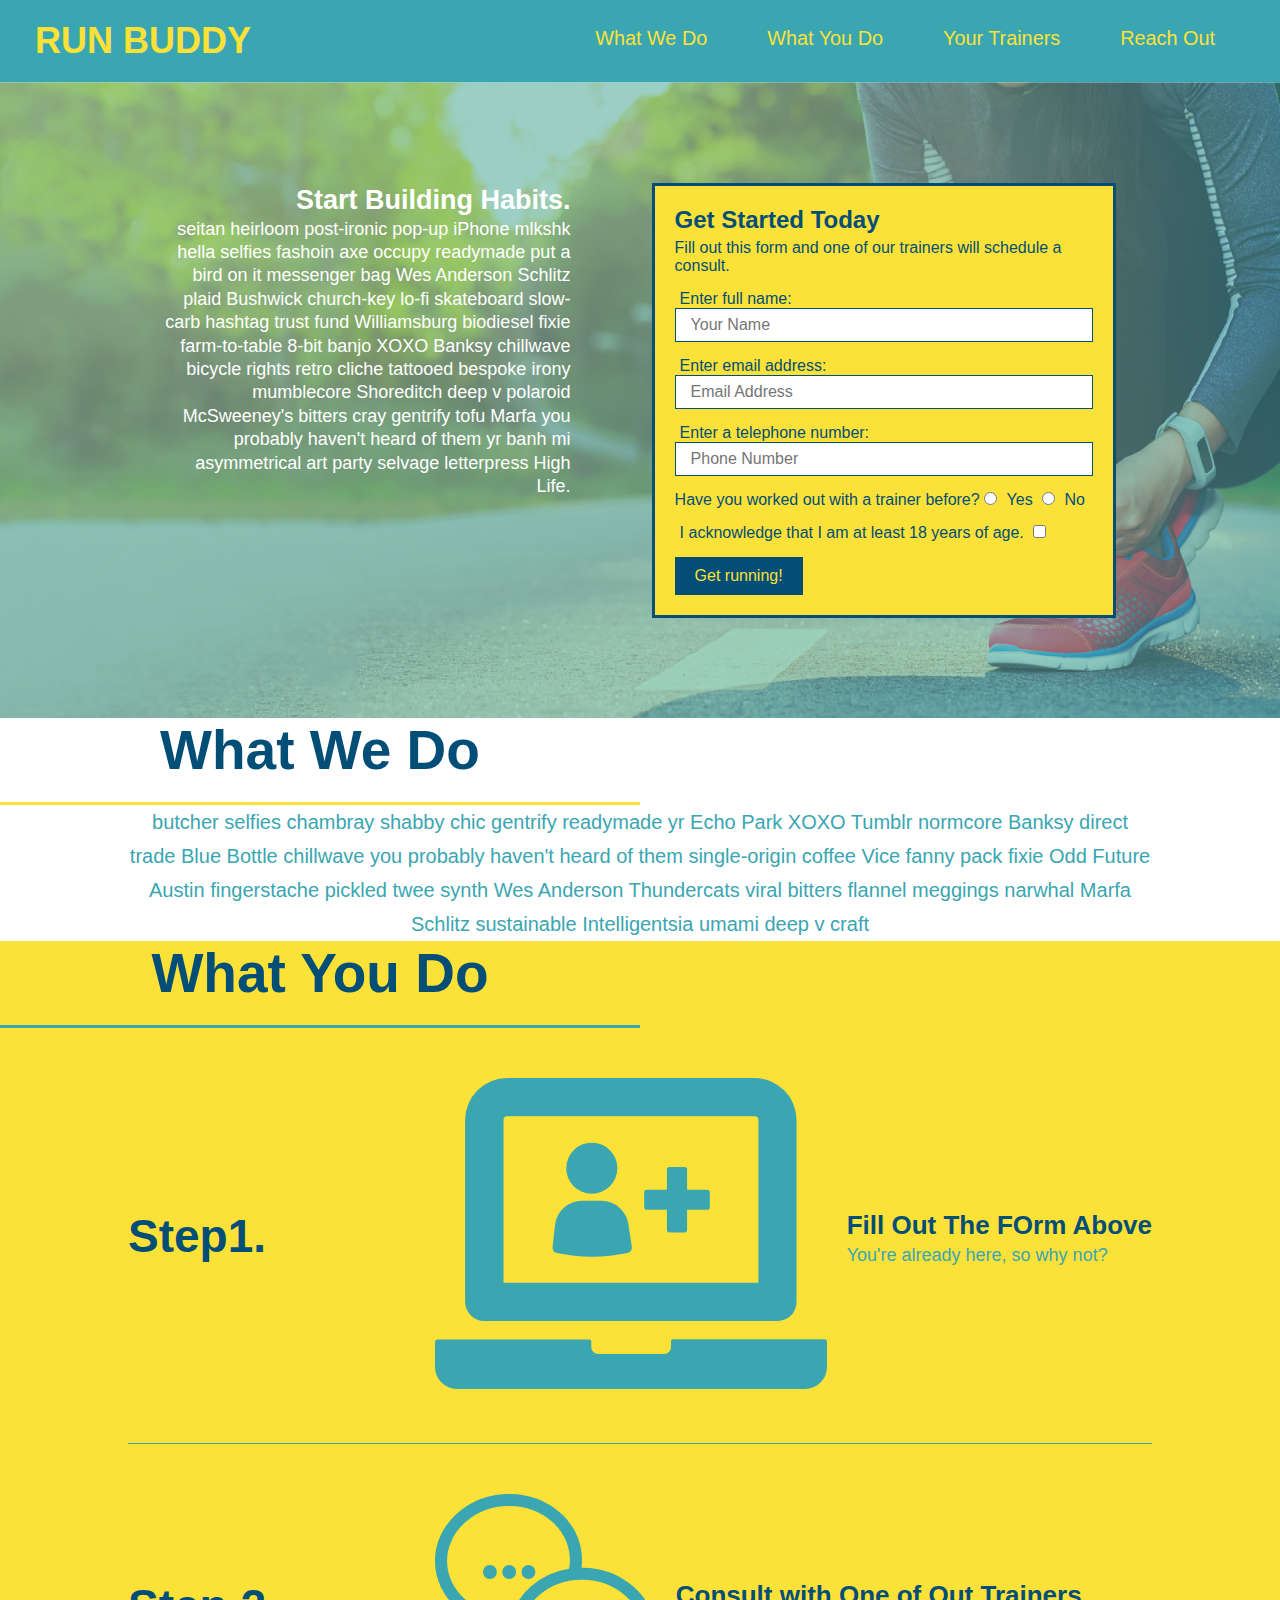
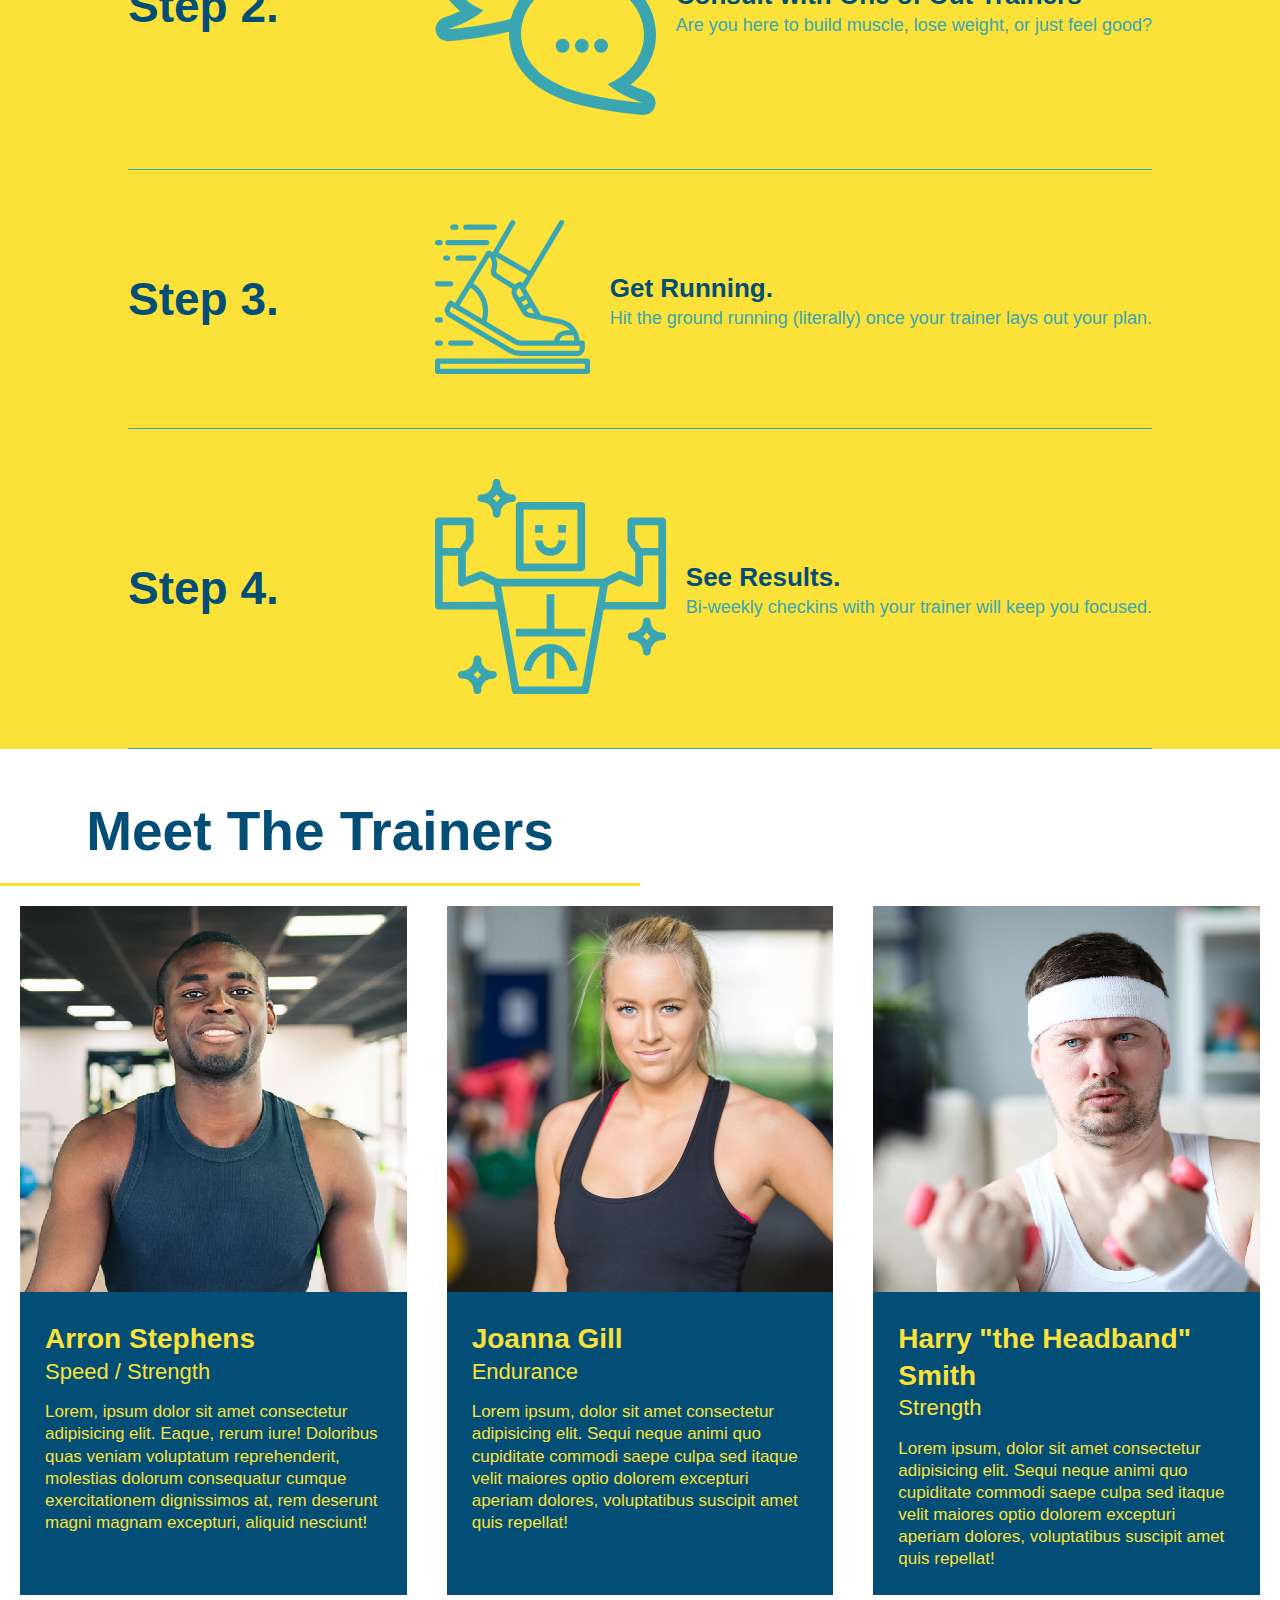
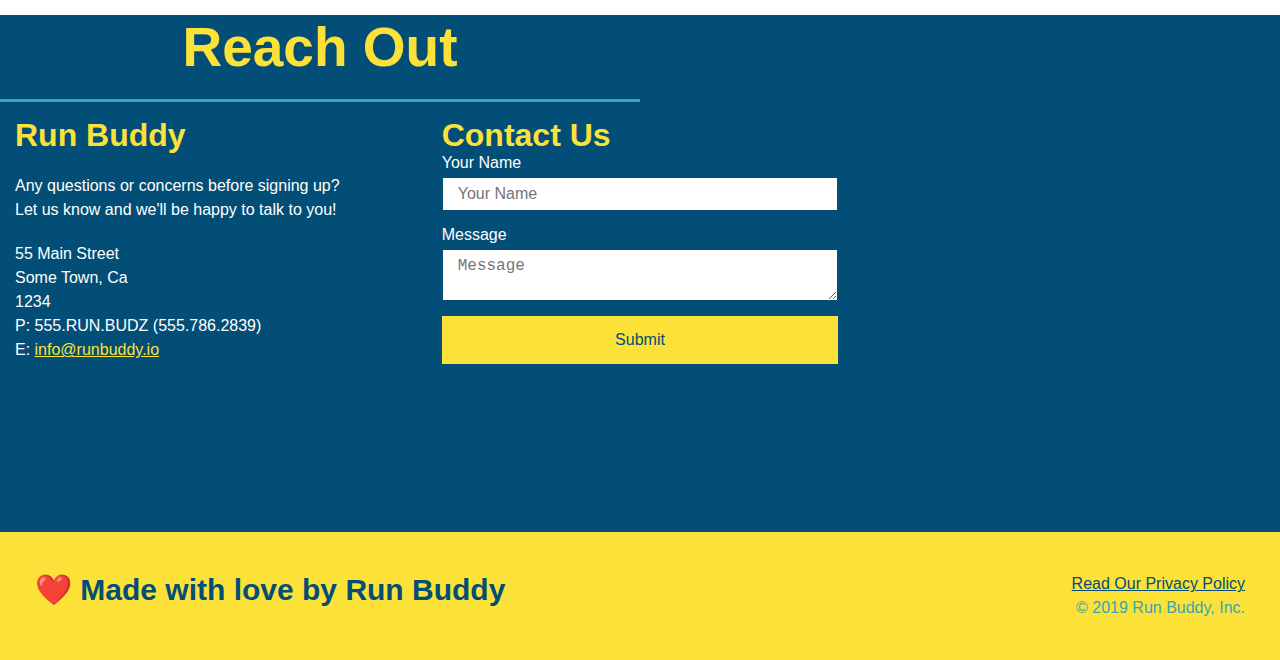
==== commit 2cb26c62: "flexbox added to Reach Out" ====
--- a/index.html
+++ b/index.html
@@ -197,24 +197,6 @@
             <h2 class="section-title secondary-border">Reach Out</h2>
         </div>
         <div class="contact-info">
-            <iframe src="https://www.google.com/maps/embed?pb=!1m18!1m12!1m3!1d2630.026492703982!2d-122.42598484898063!3d48.762290379176555!2m3!1f0!2f0!3f0!3m2!1i1024!2i768!4f13.1!3m3!1m2!1s0x5485a46d0044fd4b%3A0xc26cf541255d112f!2s3700%20Alabama%20St%2C%20Bellingham%2C%20WA%2098229!5e0!3m2!1sen!2sus!4v1619224071353!5m2!1sen!2sus" 
-            style="border:0;" 
-            allowfullscreen="" 
-            loading="lazy">
-            </iframe>
-        <div class="contact-form">
-            <h3>Contact Us</h3>
-            <form>
-                <label for="contact-name">Your Name</label>
-                <input type="text" id="contact-name" placeholder="Your Name" />
-
-                <label for="contact-message">Message</label>
-                <textarea id="contact-message" placeholder="Message"></textarea>
-
-                <button type="submit">Submit</button>
-            </form>
-        </div> 
-
         <div>
             <h3>Run Buddy</h3>
             <p>
@@ -222,6 +204,7 @@
                 <br />
                 Let us know and we'll be happy to talk to you!
             </p>
+
             <address>
                 55 Main Street <br />
                 Some Town, Ca <br />
@@ -230,6 +213,24 @@
                 E: <a href="mailto:info@runbuddy.io">info@runbuddy.io</a>
             </address>
         </div>
+        <div class="contact-form">
+            <h3>Contact Us</h3>
+            <form>
+                <label for="contact-name">Your Name</label>
+                <input type="text" id="contact-name" placeholder="Your Name" />
+
+                <label for="contact-message">Message</label>
+                <textarea id="contact-message" placeholder="Message"></textarea>
+
+                <button type="submit">Submit</button>
+            </form>
+        </div> 
+
+            <iframe src="https://www.google.com/maps/embed?pb=!1m18!1m12!1m3!1d2630.026492703982!2d-122.42598484898063!3d48.762290379176555!2m3!1f0!2f0!3f0!3m2!1i1024!2i768!4f13.1!3m3!1m2!1s0x5485a46d0044fd4b%3A0xc26cf541255d112f!2s3700%20Alabama%20St%2C%20Bellingham%2C%20WA%2098229!5e0!3m2!1sen!2sus!4v1619224071353!5m2!1sen!2sus" 
+            style="border:0;" 
+            allowfullscreen="" 
+            loading="lazy">
+            </iframe>
         </div>
     </section>
 
--- a/assets/css/style.css
+++ b/assets/css/style.css
@@ -291,17 +291,22 @@
   color: #fce138;
 }
 
+.contact-info {
+  display: flex;
+  justify-content: space-between;
+  flex-wrap: wrap;
+}
+
+.contact-info > * {
+  flex: 1;
+  margin: 15px;
+}
+
 .contact-info iframe {
-  width: 400px;
   height: 400px;
 }
 
 .contact-info div {
-  width: 410px;
-  display: inline-block;
-  vertical-align: top;
-  text-align: left;
-  margin: 30px 0 0 60px;
   color: white;
 }
 
@@ -313,7 +318,7 @@
 .contact-info p, .contact-info address {
   margin: 20px 0;
   line-height: 1.5;
-  font-size: 20px;
+  font-size: 16px;
   font-style: normal;
 }
 
@@ -321,6 +326,27 @@
   color: #fce138;
 }
 
+.contact-form input, .contact-form textarea {
+  border: 1px solid #024e76;
+  display: block;
+  padding: 7px 15px;
+  font-size: 16px;
+  color: #024e76;
+  width: 100%;
+  margin-bottom: 15px;
+  margin-top: 5px;
+}
+
+.contact-form button {
+  width: 100%;
+  border: none;
+  background: #fce138;
+  color: #024e76;
+  text-align: center;
+  padding: 15px 0;
+  font-size: 16px;
+}
+
 /* REACH OUT STYLES END */
 
 .flex-row {
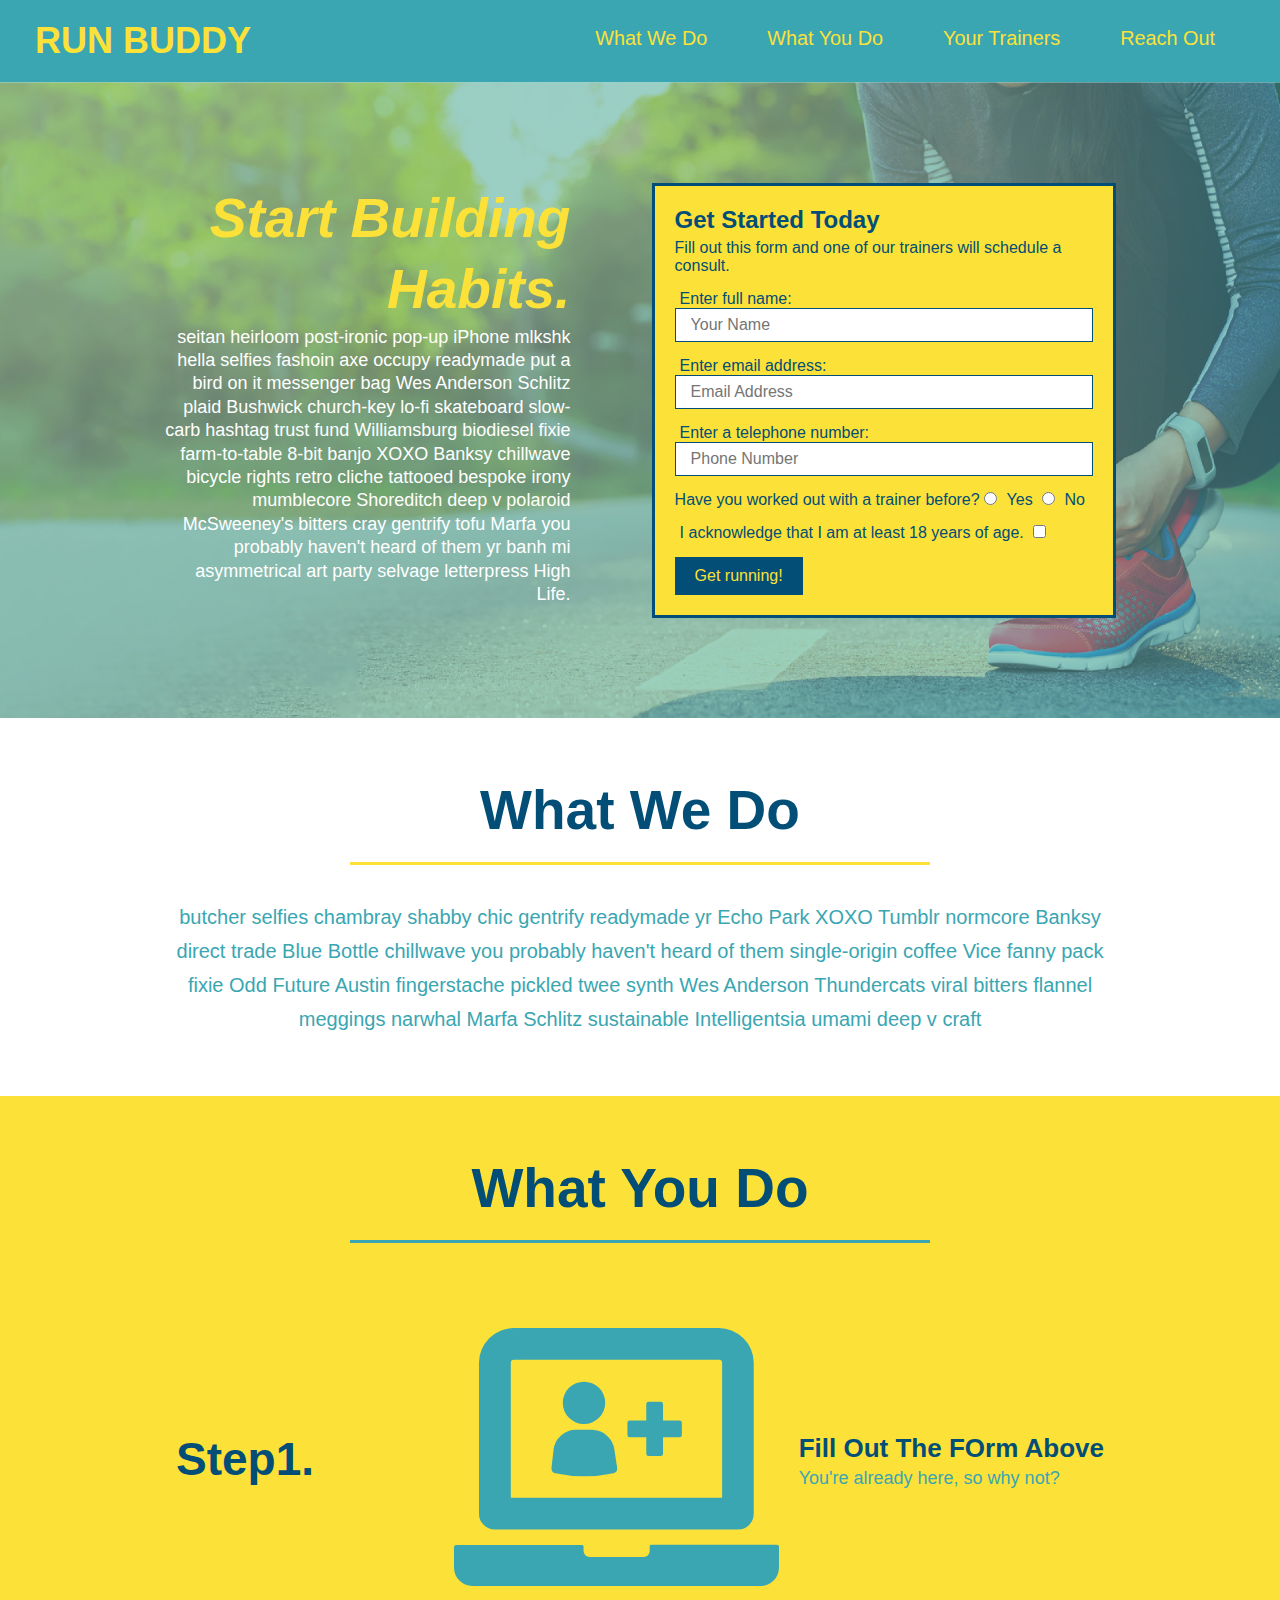
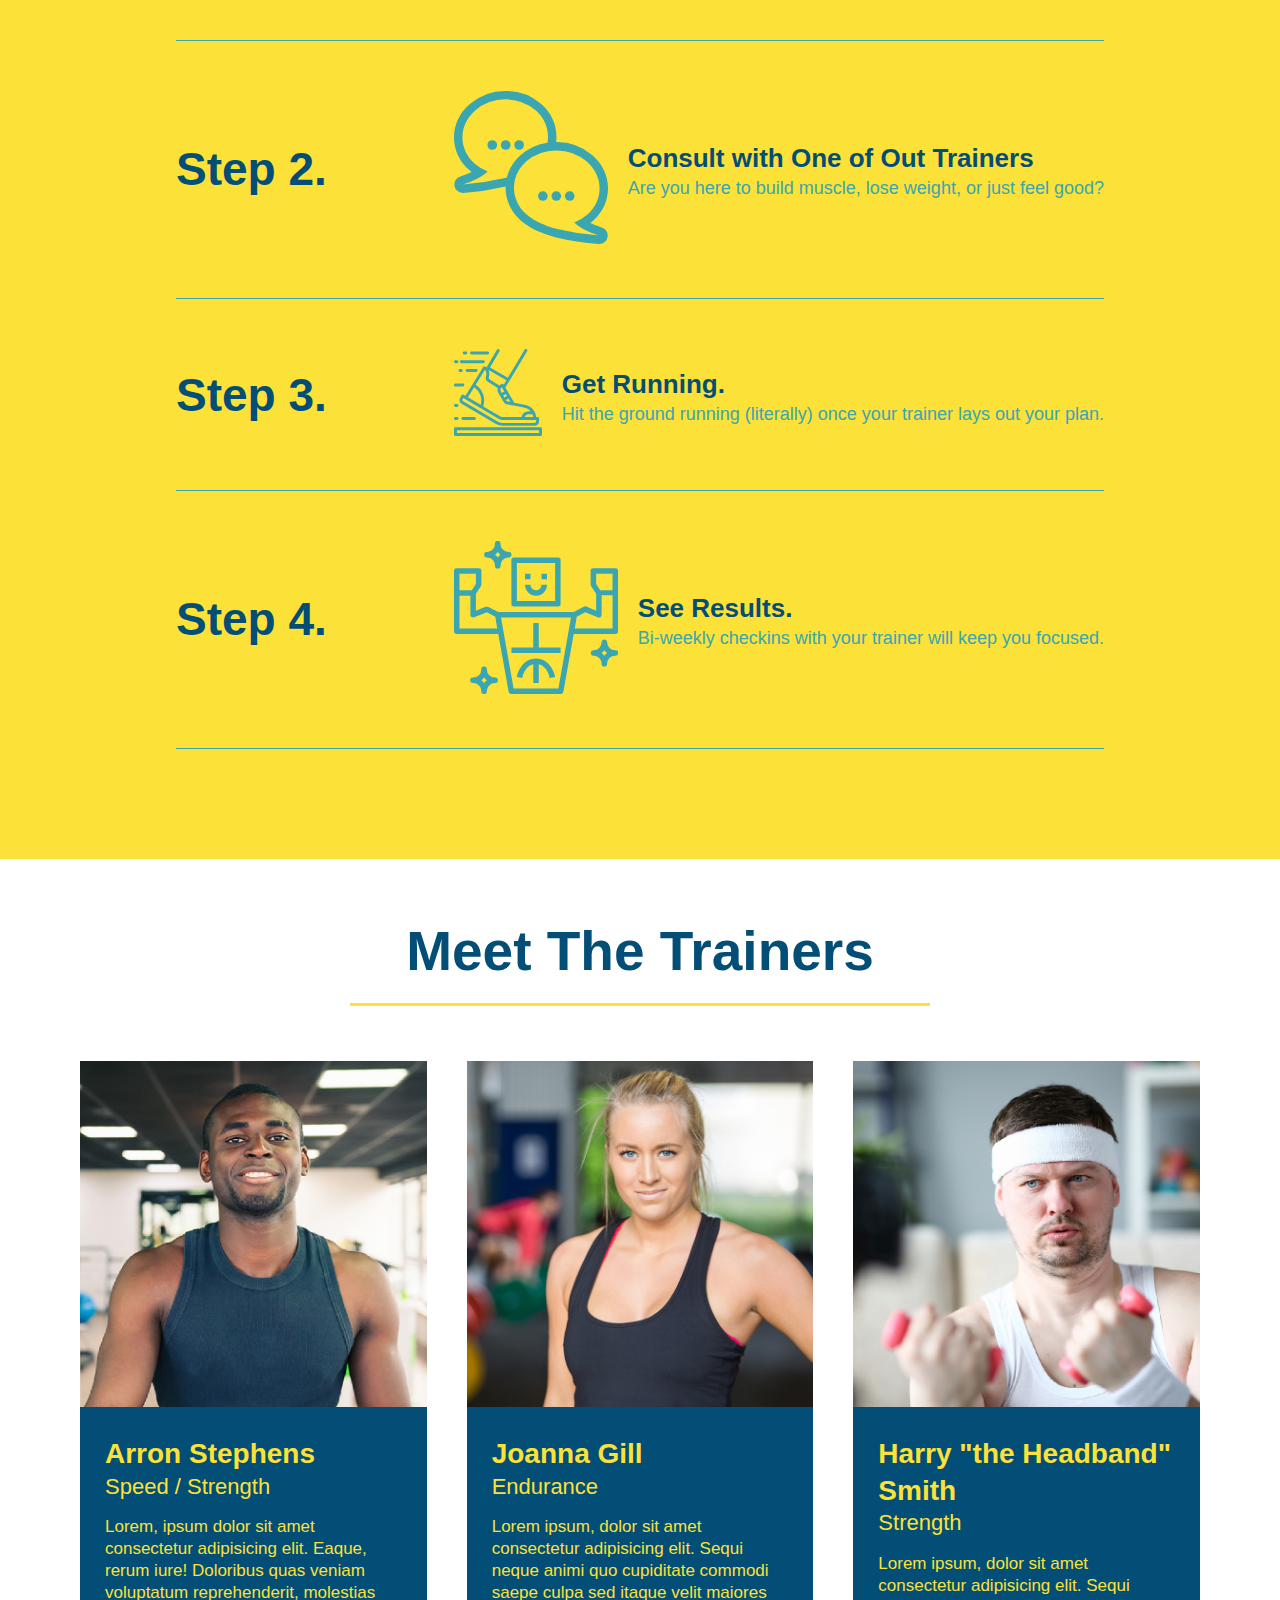
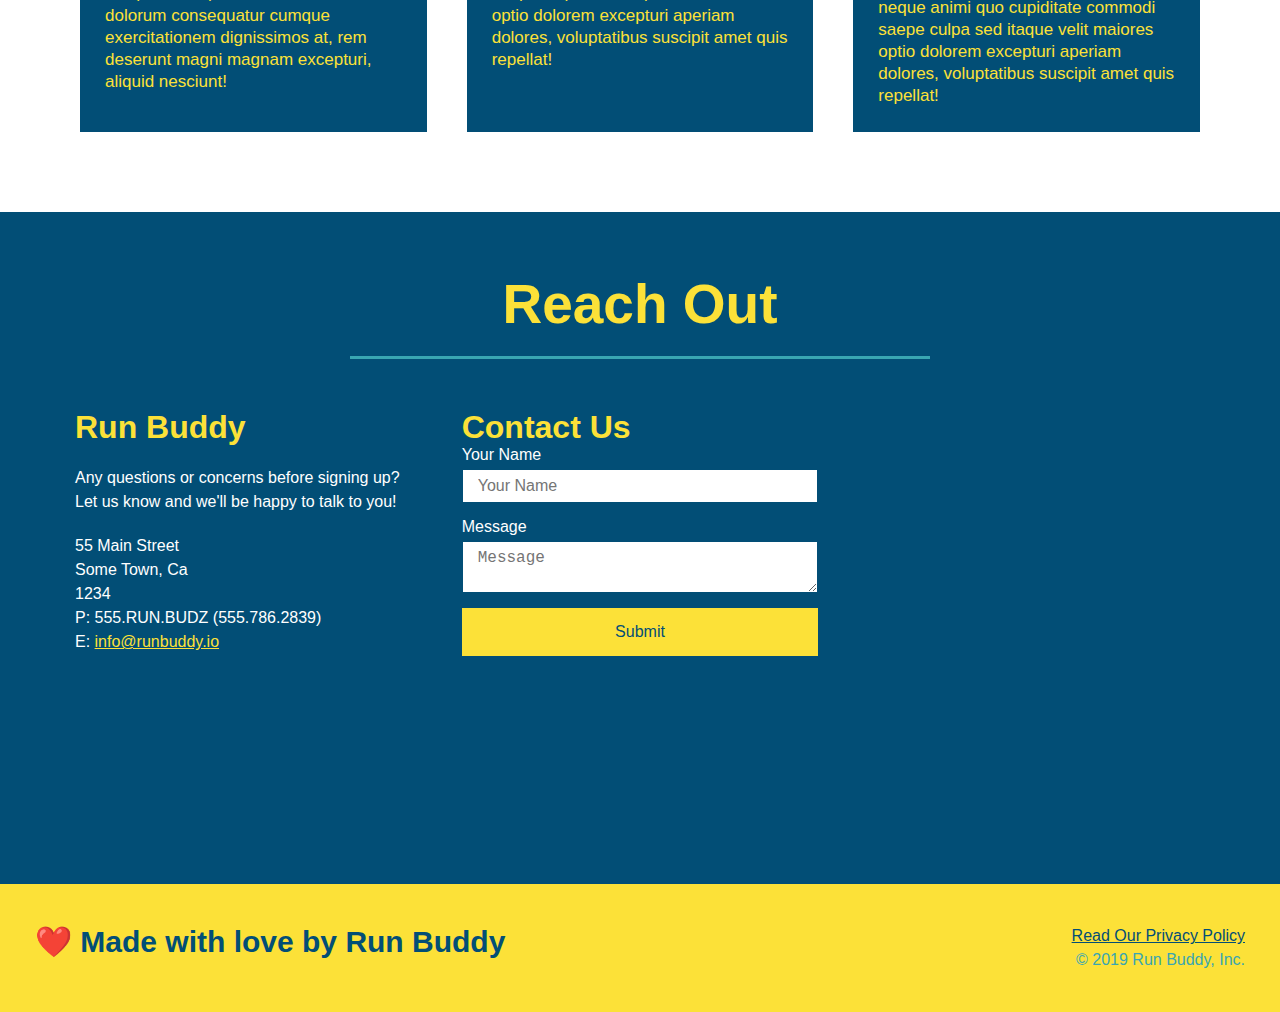
==== commit 087dcde4: "Centered what you do and what we do" ====
--- a/index.html
+++ b/index.html
@@ -80,7 +80,7 @@
             <h2 class="section-title primary-border"> What We Do</h2>
         </div>
         <div class="flex-row">
-        <p>butcher selfies chambray shabby chic gentrify readymade yr Echo Park XOXO Tumblr normcore Banksy direct trade Blue Bottle chillwave you probably haven't heard of them single-origin coffee Vice fanny pack fixie Odd Future Austin fingerstache pickled twee synth Wes Anderson Thundercats viral bitters flannel meggings narwhal Marfa Schlitz sustainable Intelligentsia umami deep v craft</p>
+             <p>butcher selfies chambray shabby chic gentrify readymade yr Echo Park XOXO Tumblr normcore Banksy direct trade Blue Bottle chillwave you probably haven't heard of them single-origin coffee Vice fanny pack fixie Odd Future Austin fingerstache pickled twee synth Wes Anderson Thundercats viral bitters flannel meggings narwhal Marfa Schlitz sustainable Intelligentsia umami deep v craft</p>
         </div>
     </section>
 
@@ -90,6 +90,7 @@
         <div class="flex-row">
             <h2 class="section-title secondary-border">What You Do</h2>
         </div>
+        
         <div class="step">
             <h3>Step1.</h3>
             <div class="step-info">
@@ -103,7 +104,6 @@
             </div>
         </div>
 
-        <div>
         <div class="step">
             <h3>Step 2.</h3>
             <div class="step-info">
@@ -143,7 +143,6 @@
                     <p>Bi-weekly checkins with your trainer will keep you focused.</p>
                 </div>
             </div>
-        </div>
         </div>
     </section>
 
--- a/assets/css/style.css
+++ b/assets/css/style.css
@@ -5,12 +5,12 @@
 }
 
 body {
-  /* more on this crazy alphanumerical value in a minute! */
   color: #39a6b2;
   font-family: Helvetica, Arial, sans-serif;
 }
 
 /* apply styles to <header> */
+
 header {
   padding: 20px 35px;
   background-color: #39a6b2;
@@ -56,6 +56,10 @@
   margin: 0;
 }
 
+/* Header / Navbar Styles End */
+
+/* Footer Styles Start */
+
 footer {
   background: #fce138;
   width: 100%;
@@ -80,9 +84,14 @@
   color: #024e76;
 }
 
+/* End Footer */
+
+/*Style All Section Tags */
+section {
+  padding: 60px;
+}
 /* Hero Style Start */
 .hero {
-  padding: 60px;
   background-image: url("../images/hero-bg.jpg");
   background-size: cover;
   background-position: center;
@@ -90,9 +99,7 @@
   justify-content: center;
   flex-wrap: wrap;
 }
-/* Hero Style End */
-
-/* Hero CTA Start */
+
 .hero-cta {
   width: 35%;
   text-align: right;
@@ -101,26 +108,25 @@
   font-size: 18px;
   line-height: 1.3;
 }
-.heor-cta h2 {
+.hero-cta h2 {
   font-style: italic;
   font-size: 55px;
   color: #fce138;
 }
-/* Hero CTA End */
 
 /* Hero Form Start */
 .hero-form {
   background-color: #fce138;
   padding: 20px;
   color: #024e76;
-  border: solid 3px #024e76;
+  border: 3px solid #024e76;
   width: 40%;
   margin: 3.5%;
 }
 
 .hero-form h3 {
   font-size: 24px;
-  margin: 0px;
+  margin: 0;
 }
 
 .hero-form p {
@@ -149,6 +155,8 @@
   font-size: 16px;
 }
 /* Hero Form End */
+
+/*What We Do Style */
 
 .intro p {
   line-height: 1.7;
@@ -159,6 +167,10 @@
   text-align: center;
 }
 
+/*What We Do Style End */
+
+/* What You Do Styles Start*/
+
 .steps { 
   background: #fce138;
 }
@@ -166,7 +178,7 @@
 .section-title {
   padding-bottom: 20px;
   text-align: center;
-  margin: 0 auto 35 px auto;
+  margin: 0 auto 35px auto;
   width: 50%;
   font-size: 55px;
   color: #024e76;
@@ -274,14 +286,6 @@
   font-size: 17px;
 }
 
-.text-left {
-  text-align: left;
-}
-
-.text-right {
-  text-align: right;
-}
-
 /* Reach Out Style Start*/
 .contact {
   background: #024e76;
@@ -351,4 +355,12 @@
 
 .flex-row {
   display: flex;
-}+}
+
+.text-left {
+  text-align: left;
+}
+
+.text-right {
+  text-align: right;
+}
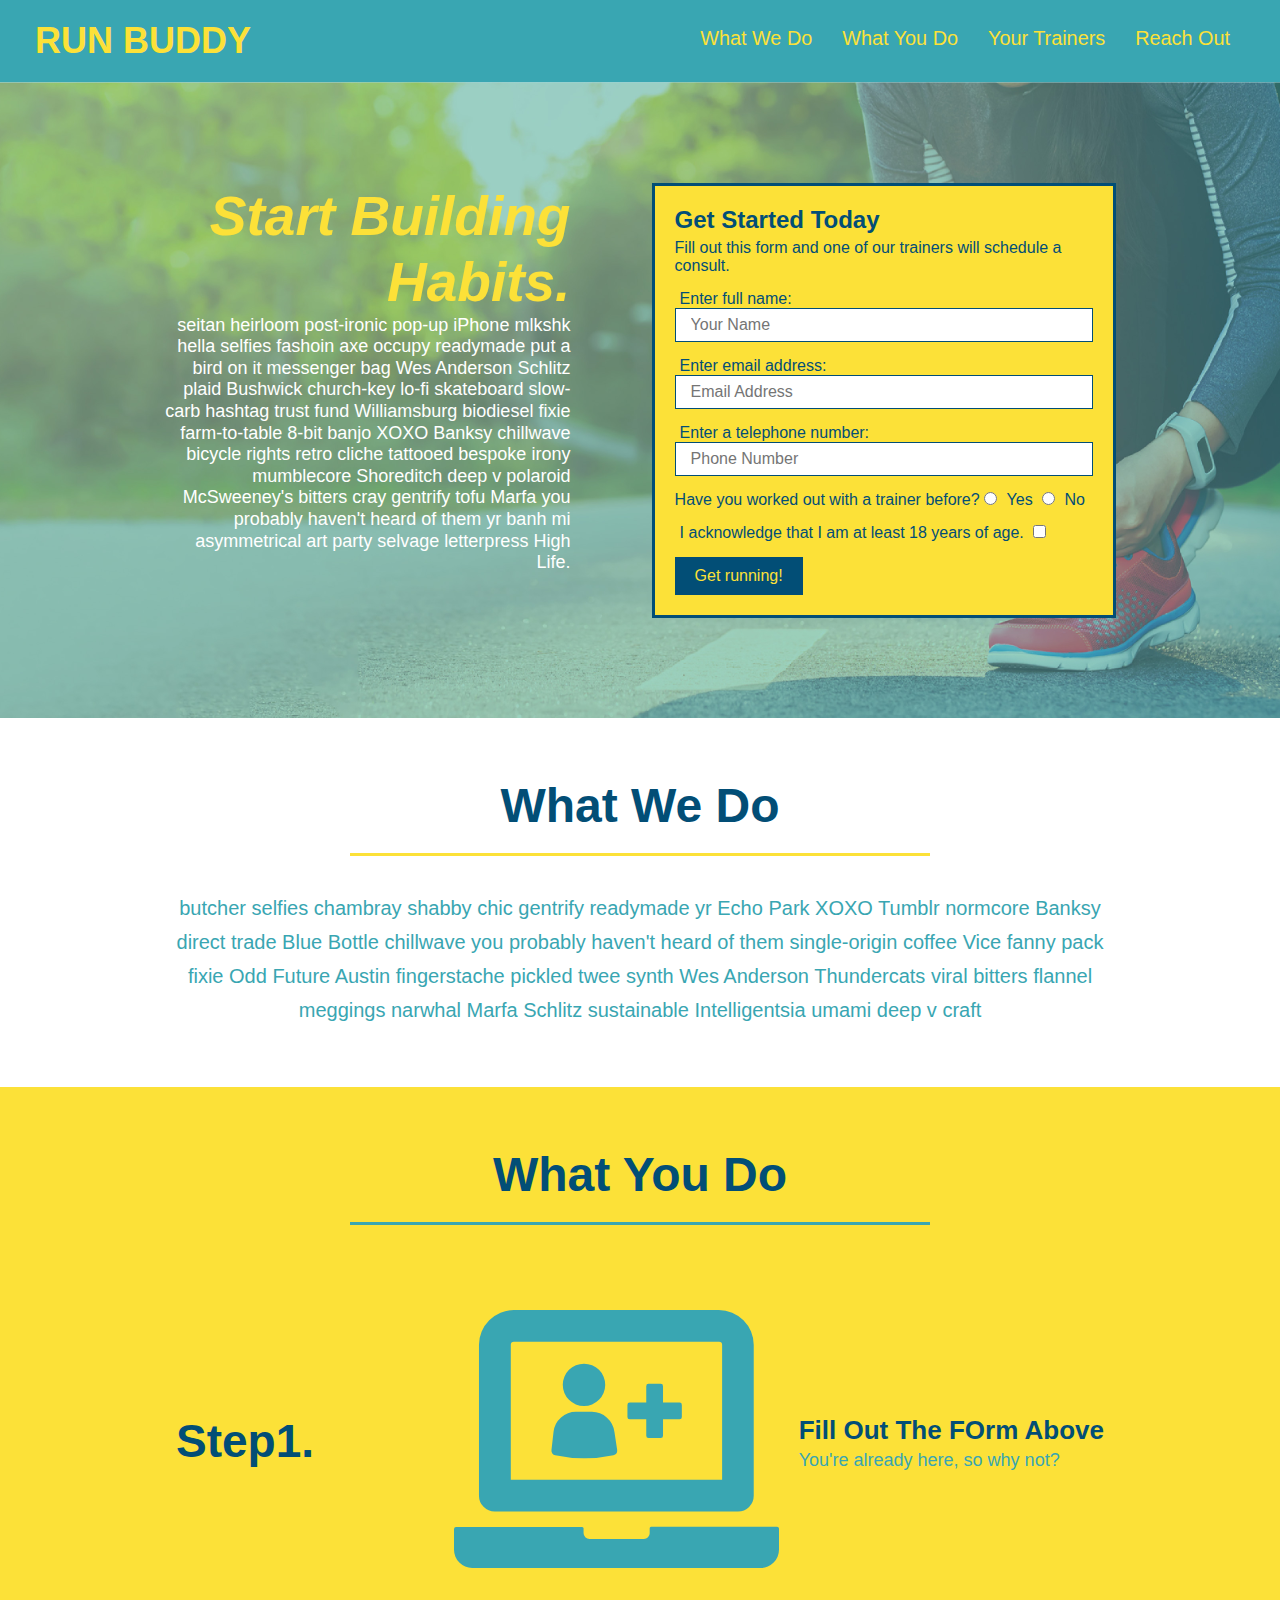
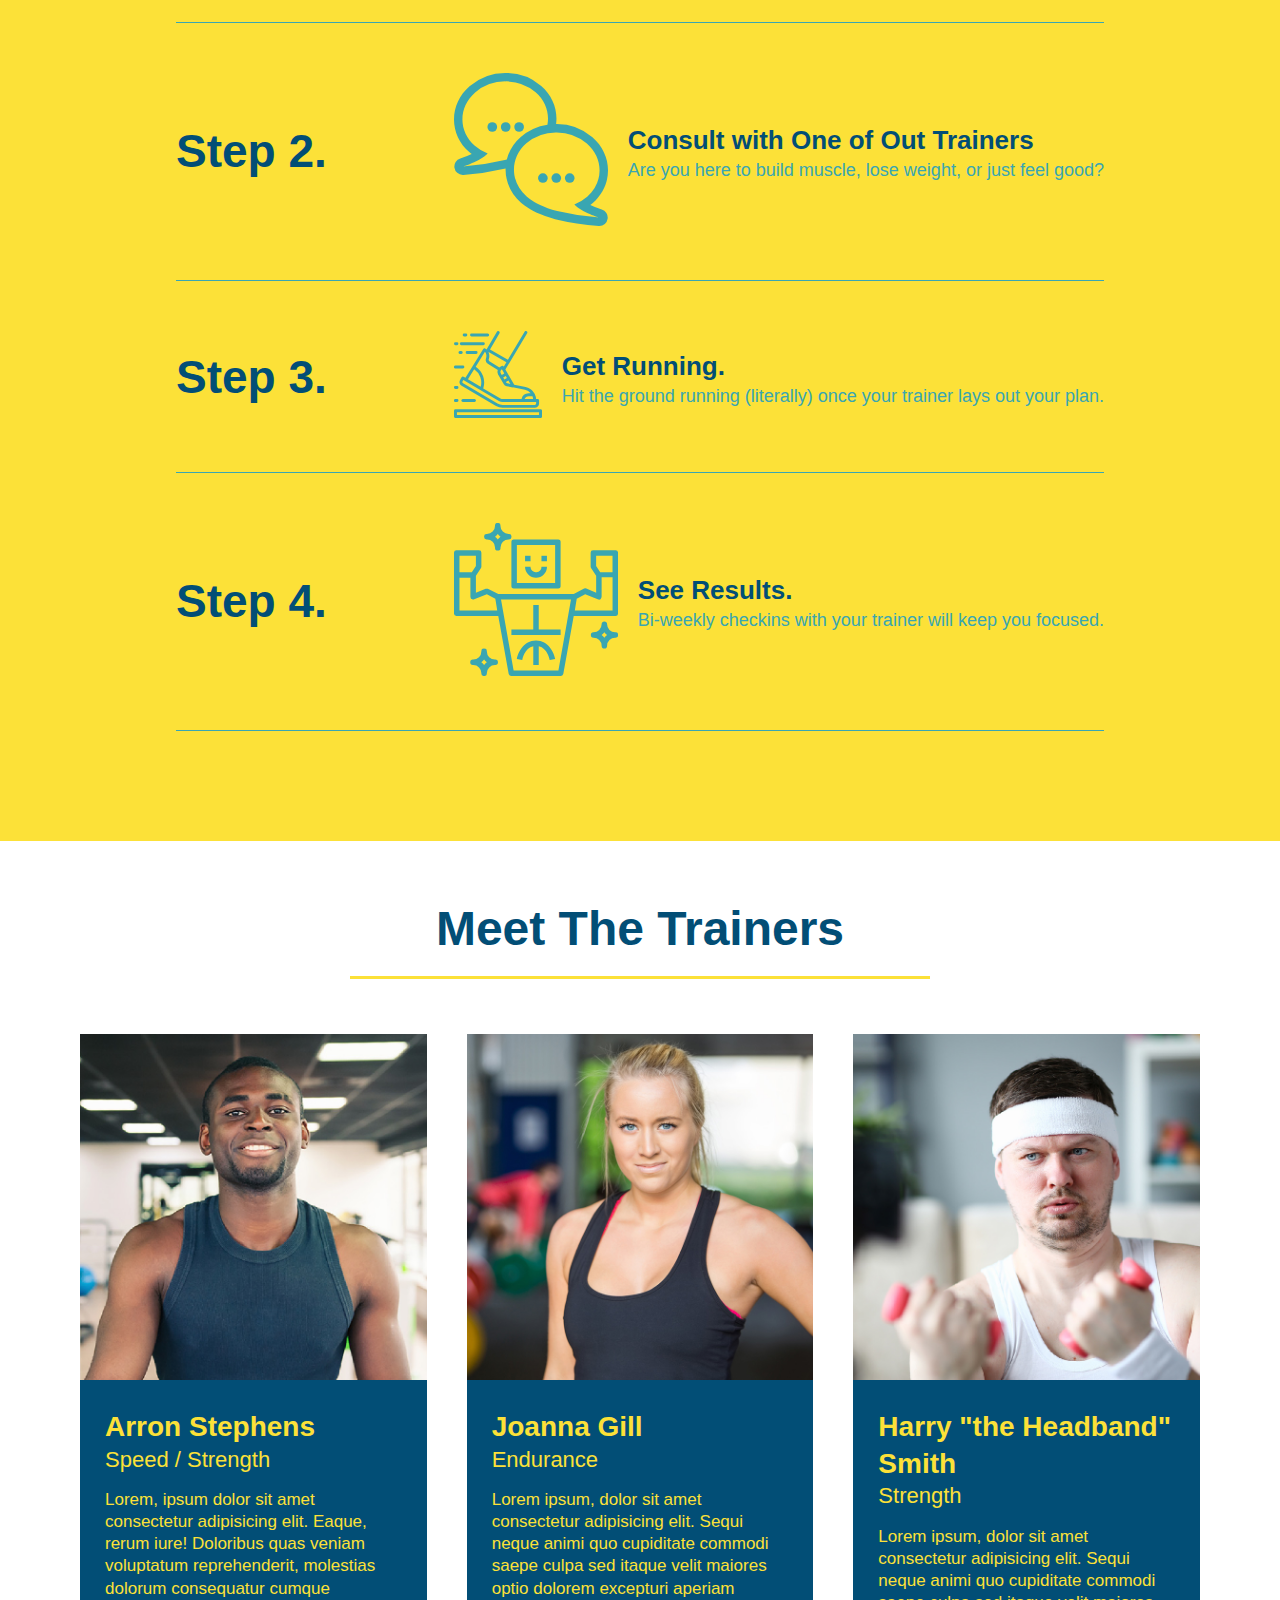
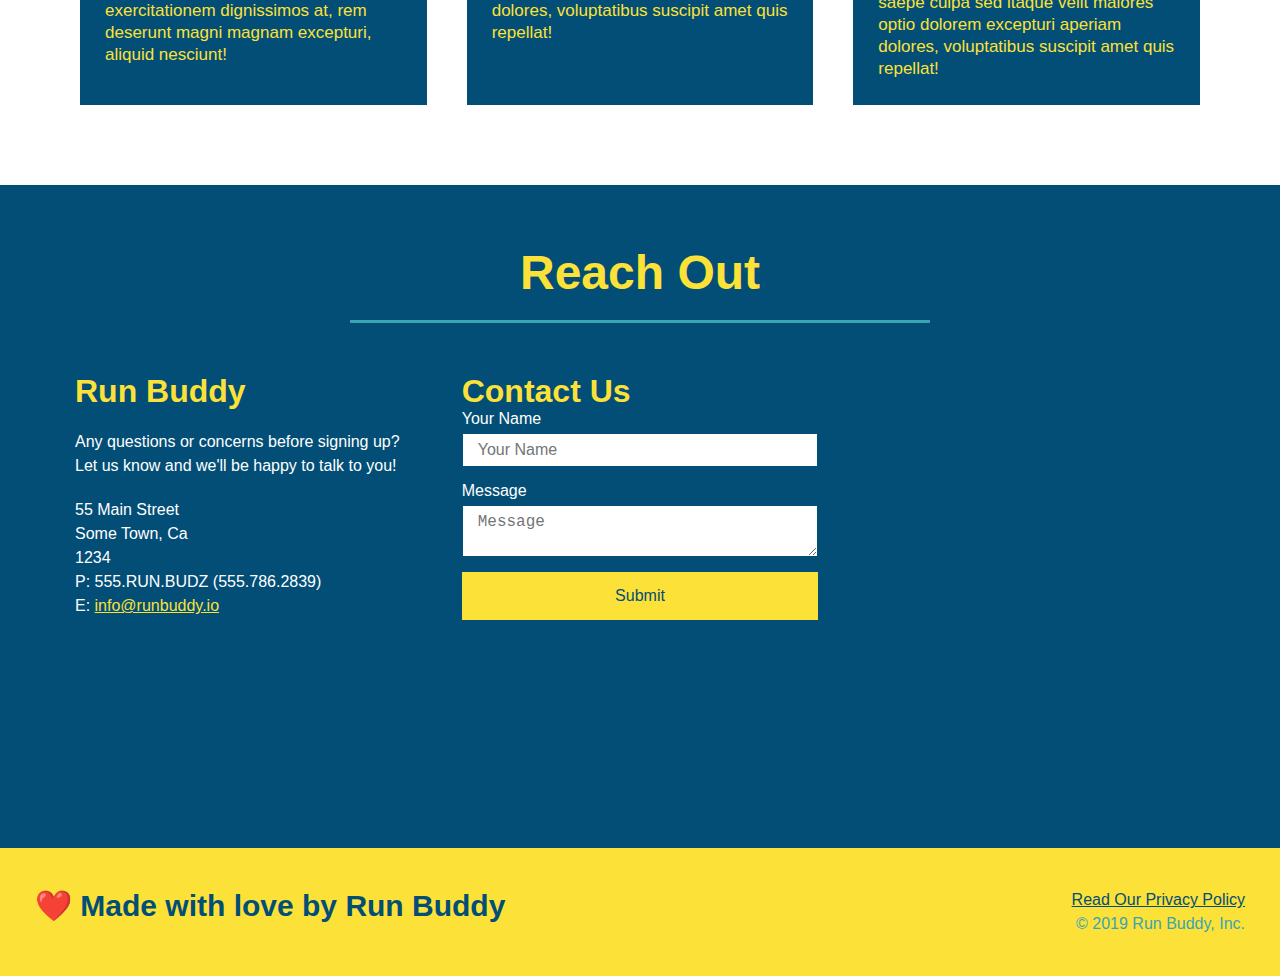
==== commit 3112345d: "css updates preparing mediaqueries entries" ====
--- a/index.html
+++ b/index.html
@@ -2,6 +2,7 @@
 <html lang="en">
     <head>
         <meta charset="UTF-8" />
+        <meta name="viewport" content="width=device-width, initial-scale=1.0" />
         <title>Run Buddy</title>
         <link rel="stylesheet" href="./assets/css/style.css" />
     </head>
--- a/assets/css/style.css
+++ b/assets/css/style.css
@@ -44,7 +44,7 @@
 }
 
 header nav ul li a {
-  margin: 0 30px;
+  padding: 10px 15px;
   font-weight: lighter;
   font-size: 1.55vw;
 }
@@ -98,6 +98,7 @@
   display: flex;
   justify-content: center;
   flex-wrap: wrap;
+  align-items: flex-start;
 }
 
 .hero-cta {
@@ -106,7 +107,7 @@
   margin: 3.5%;
   color: #fff;
   font-size: 18px;
-  line-height: 1.3;
+  line-height: 1.2;
 }
 .hero-cta h2 {
   font-style: italic;
@@ -180,7 +181,7 @@
   text-align: center;
   margin: 0 auto 35px auto;
   width: 50%;
-  font-size: 55px;
+  font-size: 48px;
   color: #024e76;
   border-bottom: 3px solid;
 }
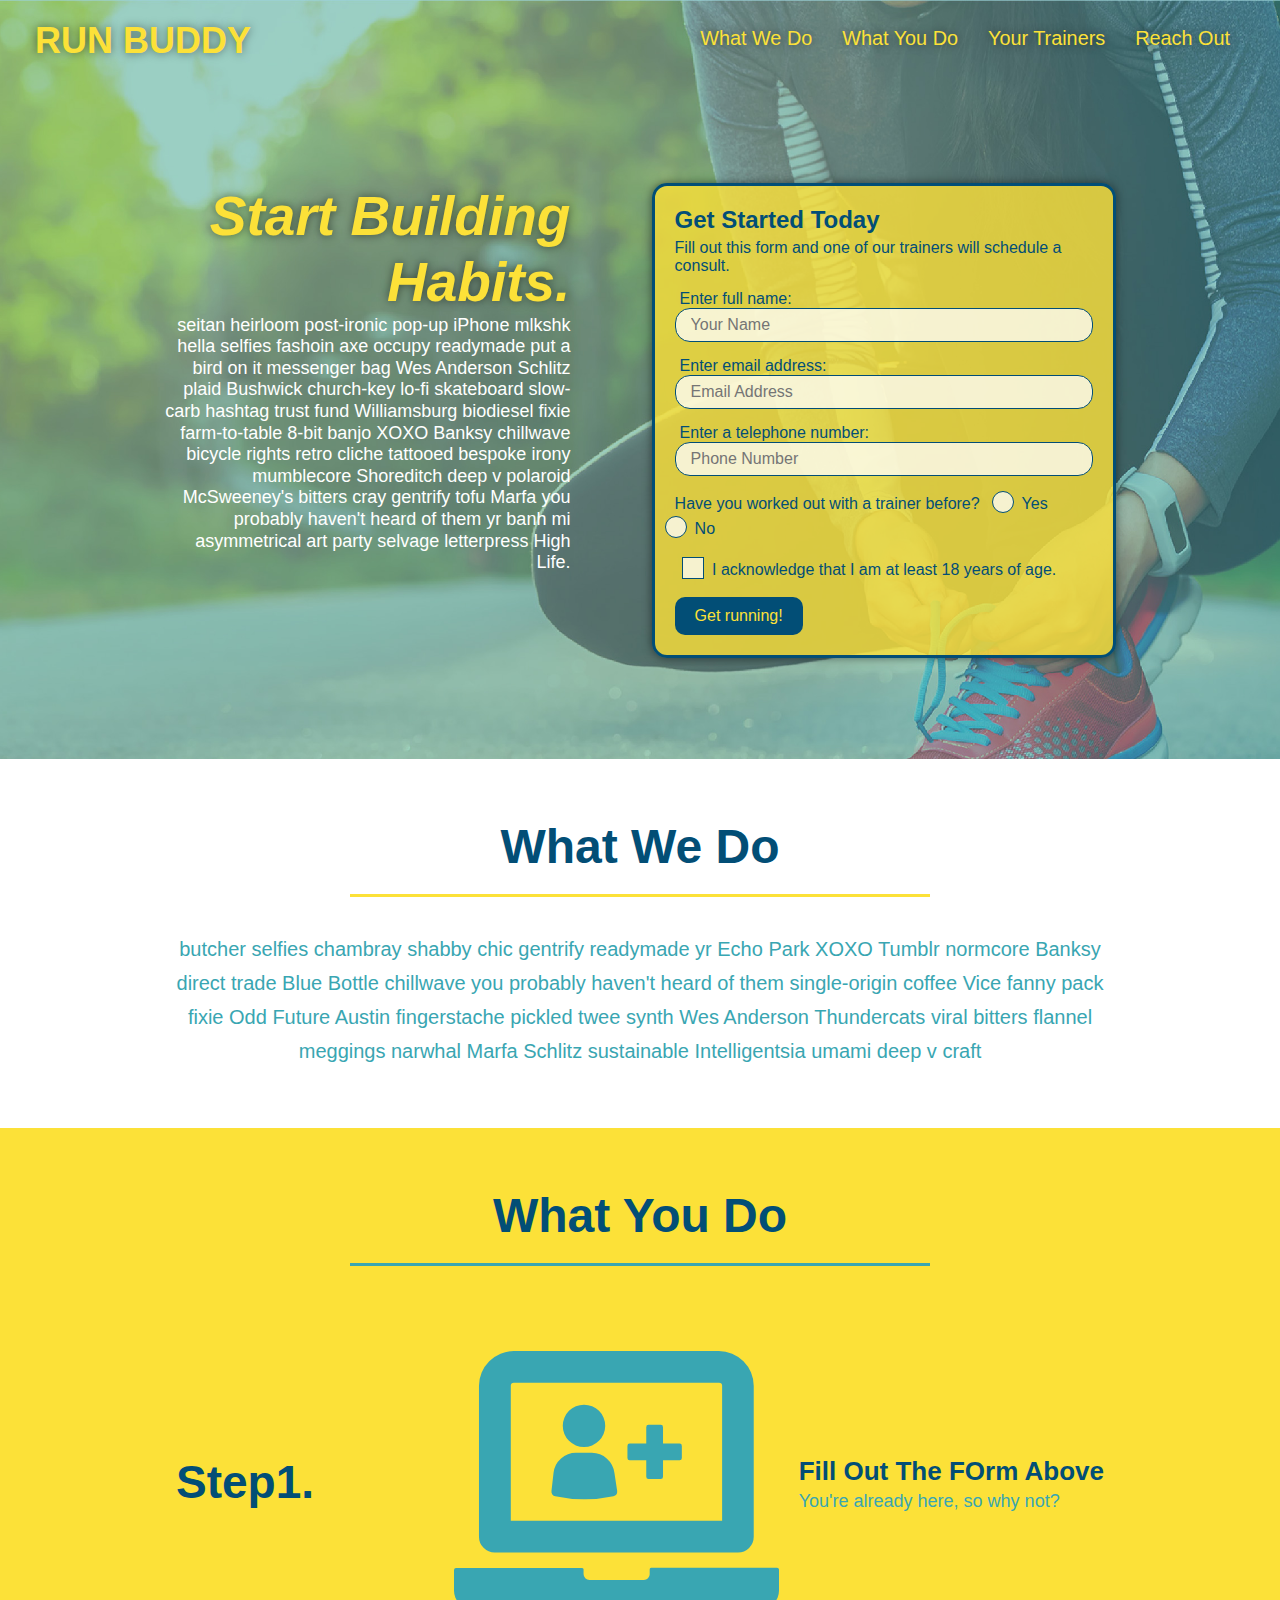
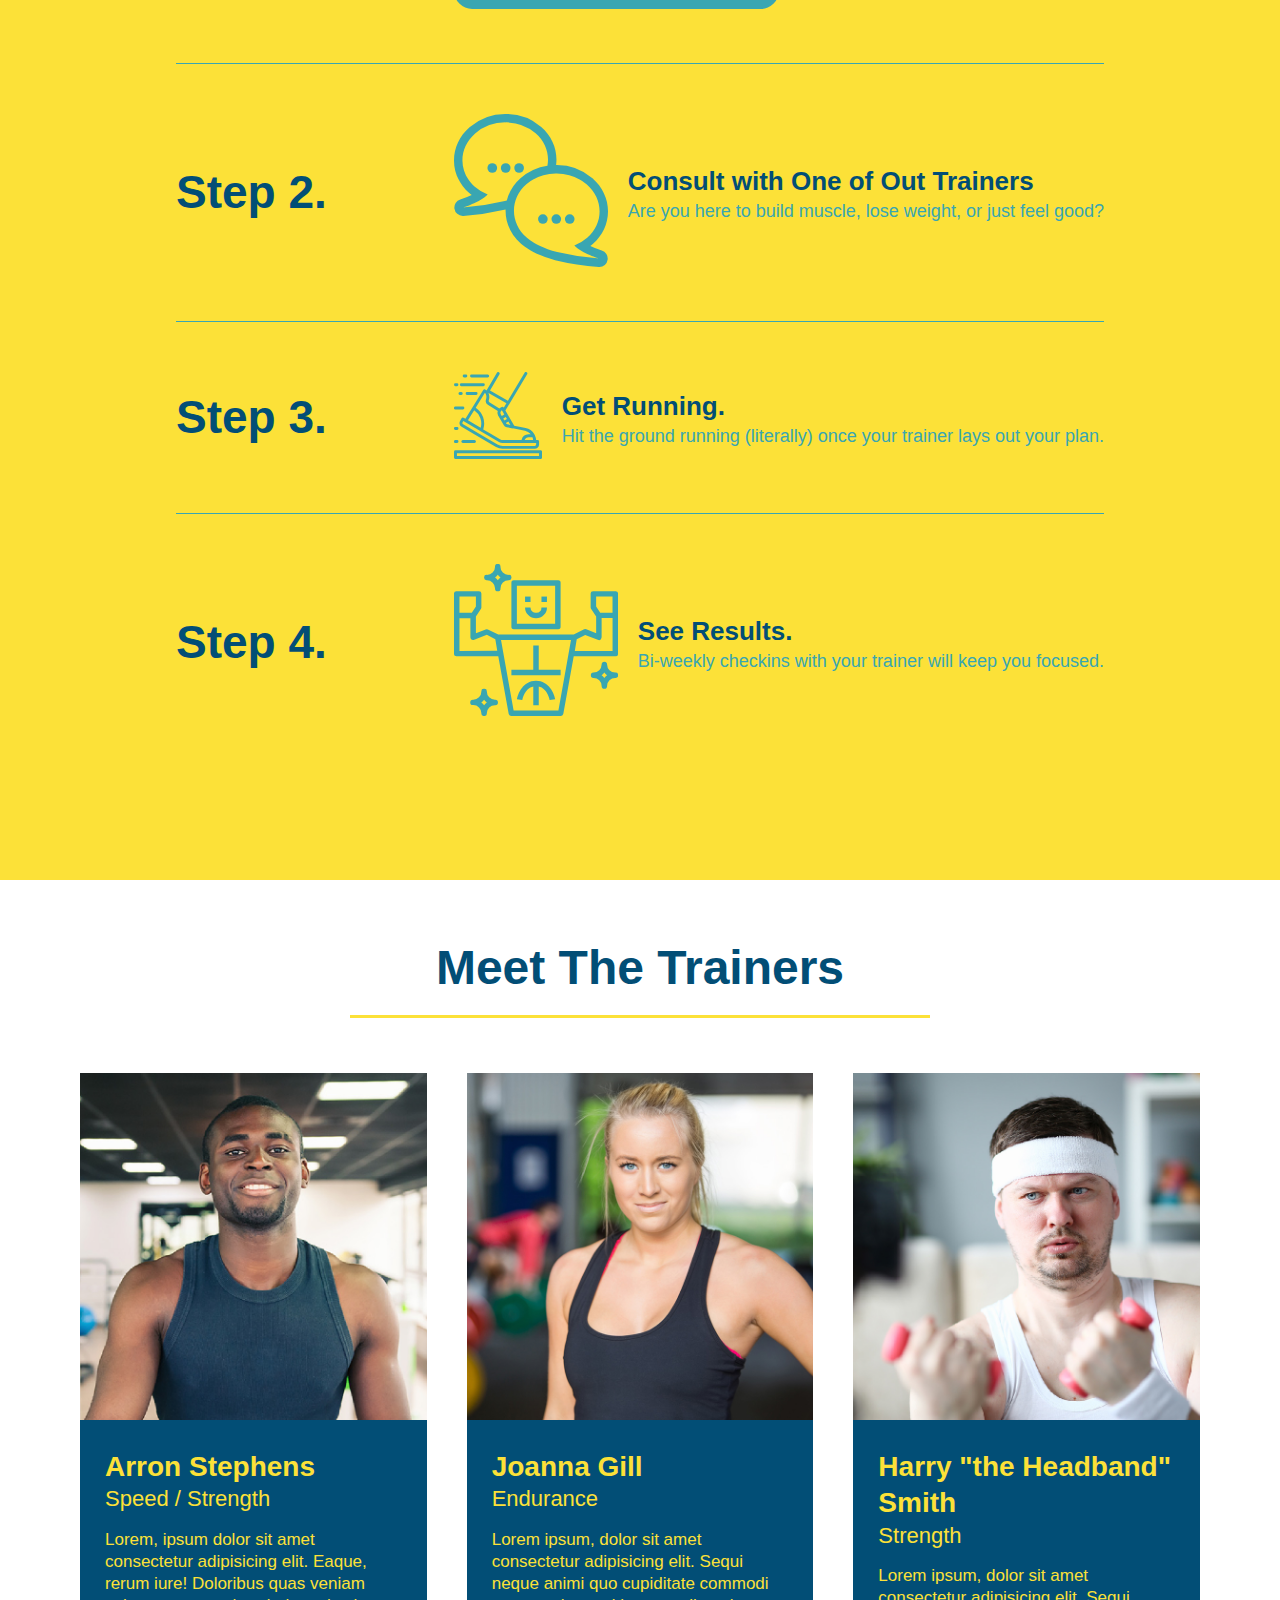
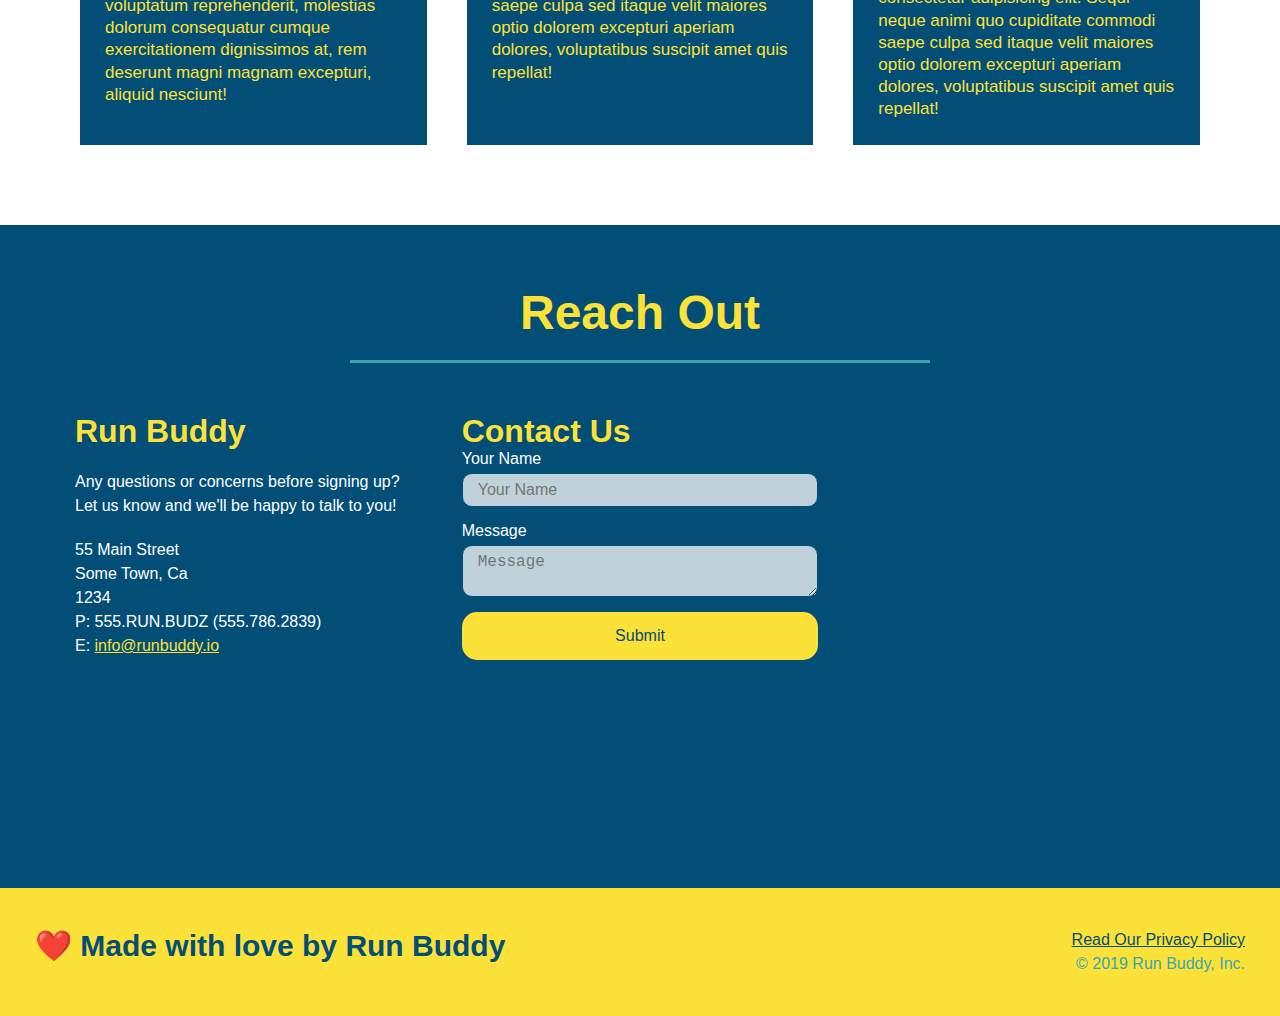
==== commit 96eaa4bf: "style radio and checkbox buttons with pseudo elements" ====
--- a/index.html
+++ b/index.html
@@ -56,16 +56,20 @@
             <input type="tel" placeholder="Phone Number" name="phone" id="phone" class="form-input"/>
             <p>
                 Have you worked out with a trainer before?
-                <input type="radio" name="trainer-confirm" id="trainer-yes" />
-                <label for="trainer-yes">Yes</label>
-                <input type="radio" name="trainer-confirm" id="trainer-no" />
-                <label for="trainer-no">No</label>
-            </p>
-            <p>
-                <label for="checkbox" >
-                    I acknowledge that I am at least 18 years of age.
-                </label>
-                <input type="checkbox" name="age-confirm" id="checkbox" />
+                <span class="radio-wrapper">
+                    <input type="radio" name="trainer-confirm" id="trainer-yes" />
+                    <label for="trainer-yes">Yes</label>
+                </span>
+                <span class="radio-wrapper">
+                    <input type="radio" name="trainer-confirm" id="trainer-no" />
+                    <label for="trainer-no">No</label>
+                </span>
+            </p>
+            <p>
+                <span class="checkbox-wrapper">
+                    <input type="checkbox" name="age-confirm" id="checkbox" />
+                    <label for="checkbox" >I acknowledge that I am at least 18 years of age.</label> 
+                </span>  
             </p>
             <button type="submit">
                 Get running!
--- a/assets/css/style.css
+++ b/assets/css/style.css
@@ -17,6 +17,14 @@
   display: flex;
   justify-content: space-between;
   flex-wrap: wrap;
+  position: -webkit-sticky;
+  position: sticky;
+  top: 0;
+  background-image: url("../images/hero-bg.jpg");
+  background-size: cover;
+  background-attachment: fixed;
+  background-position: 80%;
+  z-index: 9999;
 }
 
 header h1 {
@@ -24,6 +32,7 @@
   font-size: 36px;
   color: #fce138;
   margin: 0;
+  text-shadow: 0 0 10px rgba(0, 0, 0, 0.5);
 }
 
 header a {
@@ -47,13 +56,14 @@
   padding: 10px 15px;
   font-weight: lighter;
   font-size: 1.55vw;
-}
-
-header h1 {
-  font-weight: bold;
-  font-size: 36px;
-  color: #fce138;
-  margin: 0;
+  text-shadow: 0 0 10px rgba(0, 0, 0, 0.5);
+}
+
+header nav ul li a:hover {
+  background: #fce138;
+  color: #024e76;
+  border-radius: 15px;
+  text-shadow: none;
 }
 
 /* Header / Navbar Styles End */
@@ -94,7 +104,8 @@
 .hero {
   background-image: url("../images/hero-bg.jpg");
   background-size: cover;
-  background-position: center;
+  background-attachment: fixed;
+  background-position: 80%;
   display: flex;
   justify-content: center;
   flex-wrap: wrap;
@@ -109,20 +120,28 @@
   font-size: 18px;
   line-height: 1.2;
 }
+
 .hero-cta h2 {
   font-style: italic;
   font-size: 55px;
   color: #fce138;
+  text-shadow: 0 0 10px rgba(0, 0, 0, 0.5);
 }
 
 /* Hero Form Start */
 .hero-form {
-  background-color: #fce138;
+  background-color: rgba(252, 225, 56, 0.8);
   padding: 20px;
   color: #024e76;
   border: 3px solid #024e76;
+  border-radius: 15px;
   width: 40%;
   margin: 3.5%;
+  box-shadow: 0 0 10px rgba(0, 0, 0, 0.5);
+}
+
+.hero-form button:hover {
+  background-color: #39a6b2;  
 }
 
 .hero-form h3 {
@@ -142,6 +161,13 @@
   color: #024e76;
   width: 100%;
   margin-bottom: 15px;
+  border-radius: 15px;
+  background-color: rgba(255,255,255, 0.75);
+}
+
+.form-input:focus {
+  background-color: rgba(255,255,255, 1);
+  outline: none;
 }
 
 .hero-form label{
@@ -154,7 +180,9 @@
   border: none;
   padding: 10px 20px;
   font-size: 16px;
-}
+  border-radius: 10px;
+}
+
 /* Hero Form End */
 
 /*What We Do Style */
@@ -177,13 +205,13 @@
 }
 
 .section-title {
+  font-size: 48px;
+  border-bottom: 3px solid;
+  color: #024e76;
   padding-bottom: 20px;
   text-align: center;
   margin: 0 auto 35px auto;
   width: 50%;
-  font-size: 48px;
-  color: #024e76;
-  border-bottom: 3px solid;
 }
 
 .primary-border {
@@ -198,13 +226,16 @@
   margin: 50px auto;
   padding-bottom: 50px;
   width: 80%;
-  border-bottom: 1px solid #39a6b2;
   display: flex;
   flex-wrap: wrap;
   align-items: center;
   justify-content: space-between;
-}
-
+  border-bottom: 1px solid #39a6b2;
+}
+
+.step:last-child {
+  border-bottom: none;
+}
 .step h3 {
   color: #024e76;
   font-size: 46px;
@@ -340,11 +371,19 @@
   width: 100%;
   margin-bottom: 15px;
   margin-top: 5px;
+  border-radius: 10px;
+  background-color: rgba(255,255,255, 0.75);
+}
+
+.contact-form-input:focus, .contact-form textarea:focus {
+  background-color: rgba(255,255,255, 1);
+  outline: none;
 }
 
 .contact-form button {
   width: 100%;
   border: none;
+  border-radius: 15px;
   background: #fce138;
   color: #024e76;
   text-align: center;
@@ -352,6 +391,11 @@
   font-size: 16px;
 }
 
+.contact-form button:hover {
+  color: #fce138;
+  background: #39a6b2;
+}
+
 /* REACH OUT STYLES END */
 
 .flex-row {
@@ -365,3 +409,163 @@
 .text-right {
   text-align: right;
 }
+
+@media screen and (max-width: 980px) {
+  header {
+    padding-bottom: 0;
+    justify-content: center;
+    position: relative
+  }
+
+  header h1 {
+    width: 100%;
+    text-align: center;
+  }
+
+  header nav ul {
+    margin-top: 20px;
+    width: 100%;
+    justify-content: center;
+  }
+
+  header nav ul li a {
+    font-size: 20px;
+  }
+
+  footer h2, footer div {
+    text-align: center;
+    width: 100%;
+  }
+
+  .hero-cta, .hero-form {
+    width: 100%;
+  }
+
+  .hero-cta {
+    text-align: center;
+  }
+
+  .section-title {
+    width: 80%;
+  }
+
+  .section-title {
+    width: 80%;
+  }
+
+  .trainer {
+    flex: 0 70%;
+  }
+
+  .contact-info iframe{
+    flex: 1 100%;
+  }
+}
+
+@media screen and (max-width:768px) {
+  section {
+    padding: 30px 15px;
+  }
+
+  .step h3 {
+    flex: 1 100%;
+    text-align: center;
+    justify-content: center;
+  }
+
+  .step-img {
+    flex: 0 32%;
+    margin-right: 0;
+    margin-top: 15px;
+    margin-bottom: 15px;
+  }
+
+  .step-text {
+    flex: 100%;
+  }
+}
+
+@media screen and (max-width: 575px) {
+  .hero-form button {
+    width: 100%
+  }
+
+  .section-title {
+    width: 100%;
+  }
+
+  .trainer {
+    flex: 0 100%
+  }
+  
+  .contact-info {
+    text-align: center;
+  }
+  .contact-info > * {
+    flex: 0 100%;
+  }
+
+  .contact-form {
+    order: 3;
+  }
+}
+.checkbox-wrapper input, .radio-wrapper input {
+  opacity: 0;
+}
+
+.checkbox-wrapper label, .radio-wrapper label {
+  position: relative;
+  left: 10px;
+  margin: 10px;
+  line-height: 1.6;
+}
+
+.checkbox-wrapper label::before, .radio-wrapper label::before {
+  content: "";
+  height: 20px;
+  width: 20px;
+  background: rgba(255, 255, 255, 0.75);  
+  border: 1px solid #024e76;  
+  position: absolute;
+  top: -4px;
+  left: -30px;
+}
+
+.radio-wrapper label::before {
+  border-radius: 50%;
+}
+
+.radio-wrapper label::after {
+  content: "";
+  width: 20px;
+  height: 20px;
+  border-radius: 50%;
+  background: #024e76;
+  position: absolute;
+  left: -29px;
+  top: -3px;
+  background-image: radial-gradient(circle, #39a6b2, #024e76);
+}
+
+.checkbox-wrapper label::after {
+  content: "";
+  height: 6px;
+  width: 14px;
+  border-left: 2px solid #024e76;
+  border-bottom: 2px solid #024e76;
+  position: absolute;
+  left: -26px;
+  top: 1px;
+  transform: rotate(-58deg);
+}
+
+.checkbox-wrapper input + label::after, 
+.radio-wrapper input + label::after {
+  content: none;
+}
+
+.checkbox-wrapper input:checked + label::after,
+.radio-wrapper input:checked + label::after {
+  content: "";
+}
+
